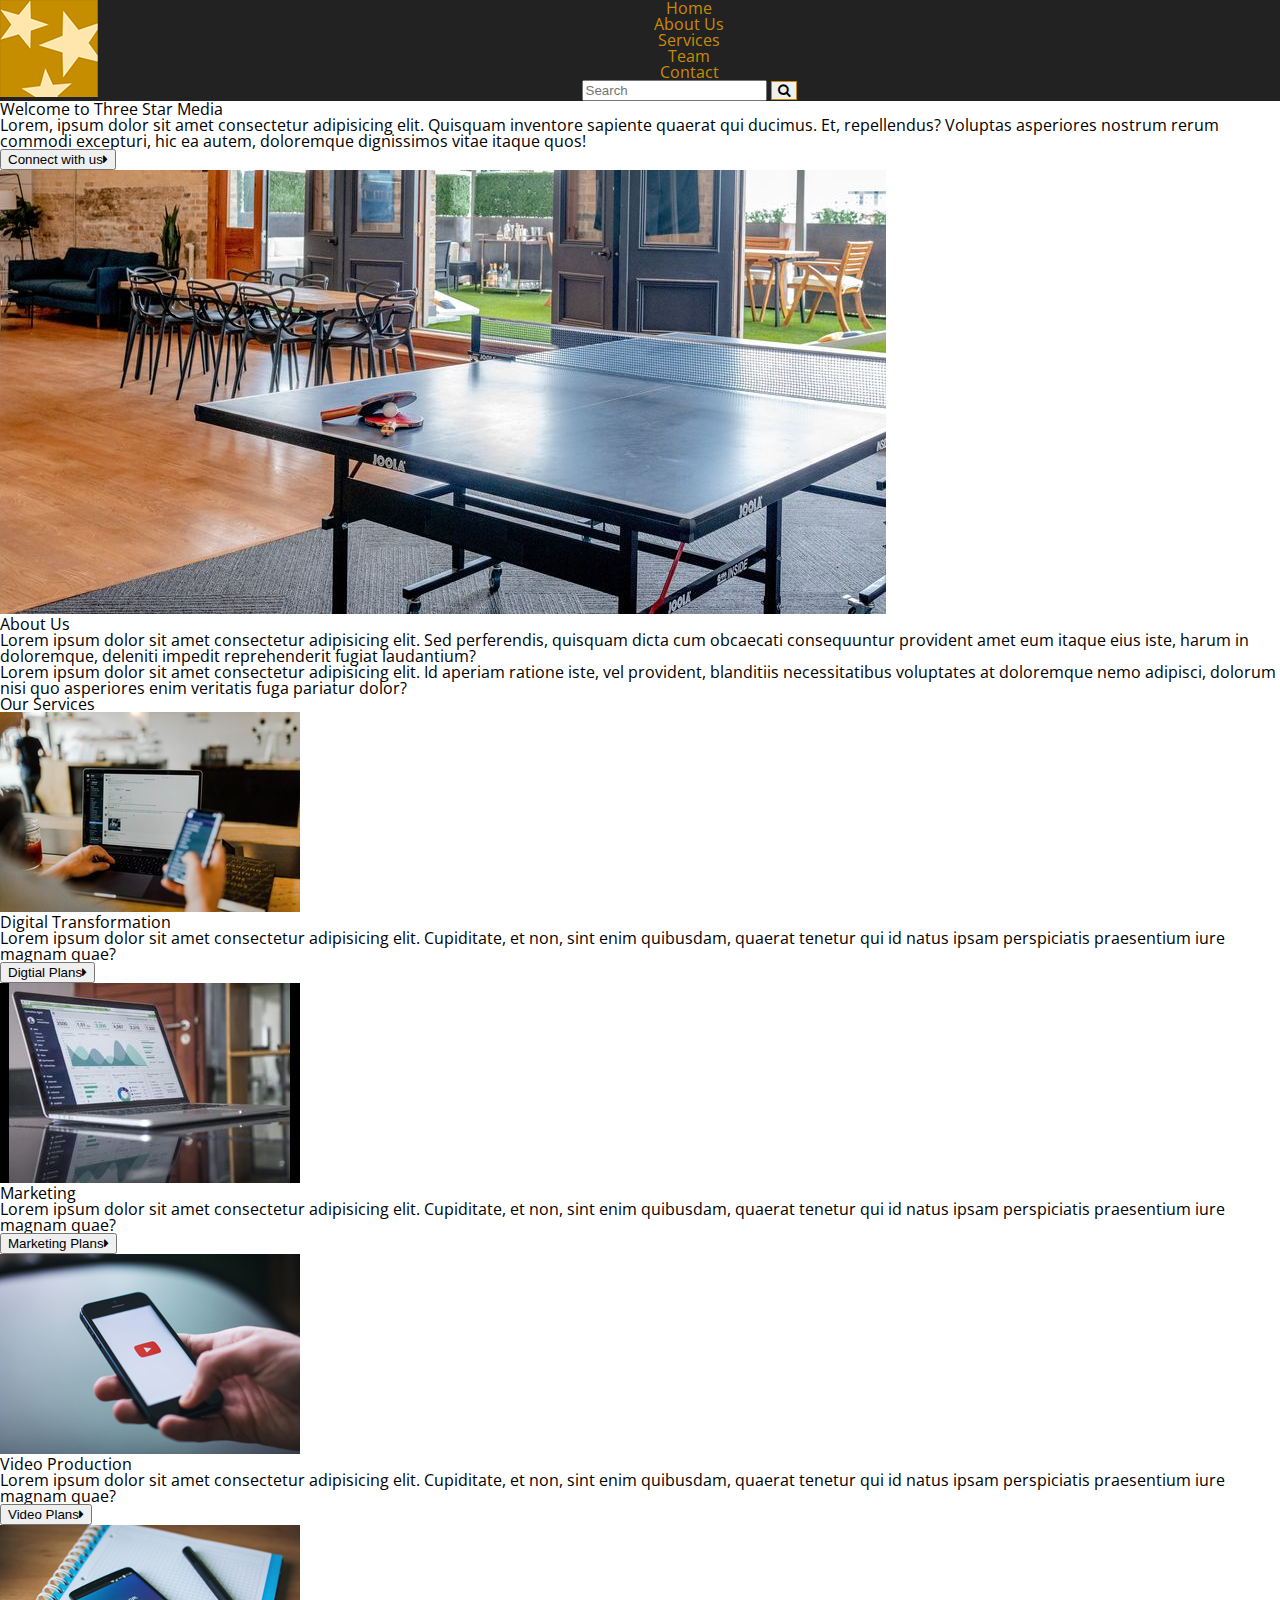
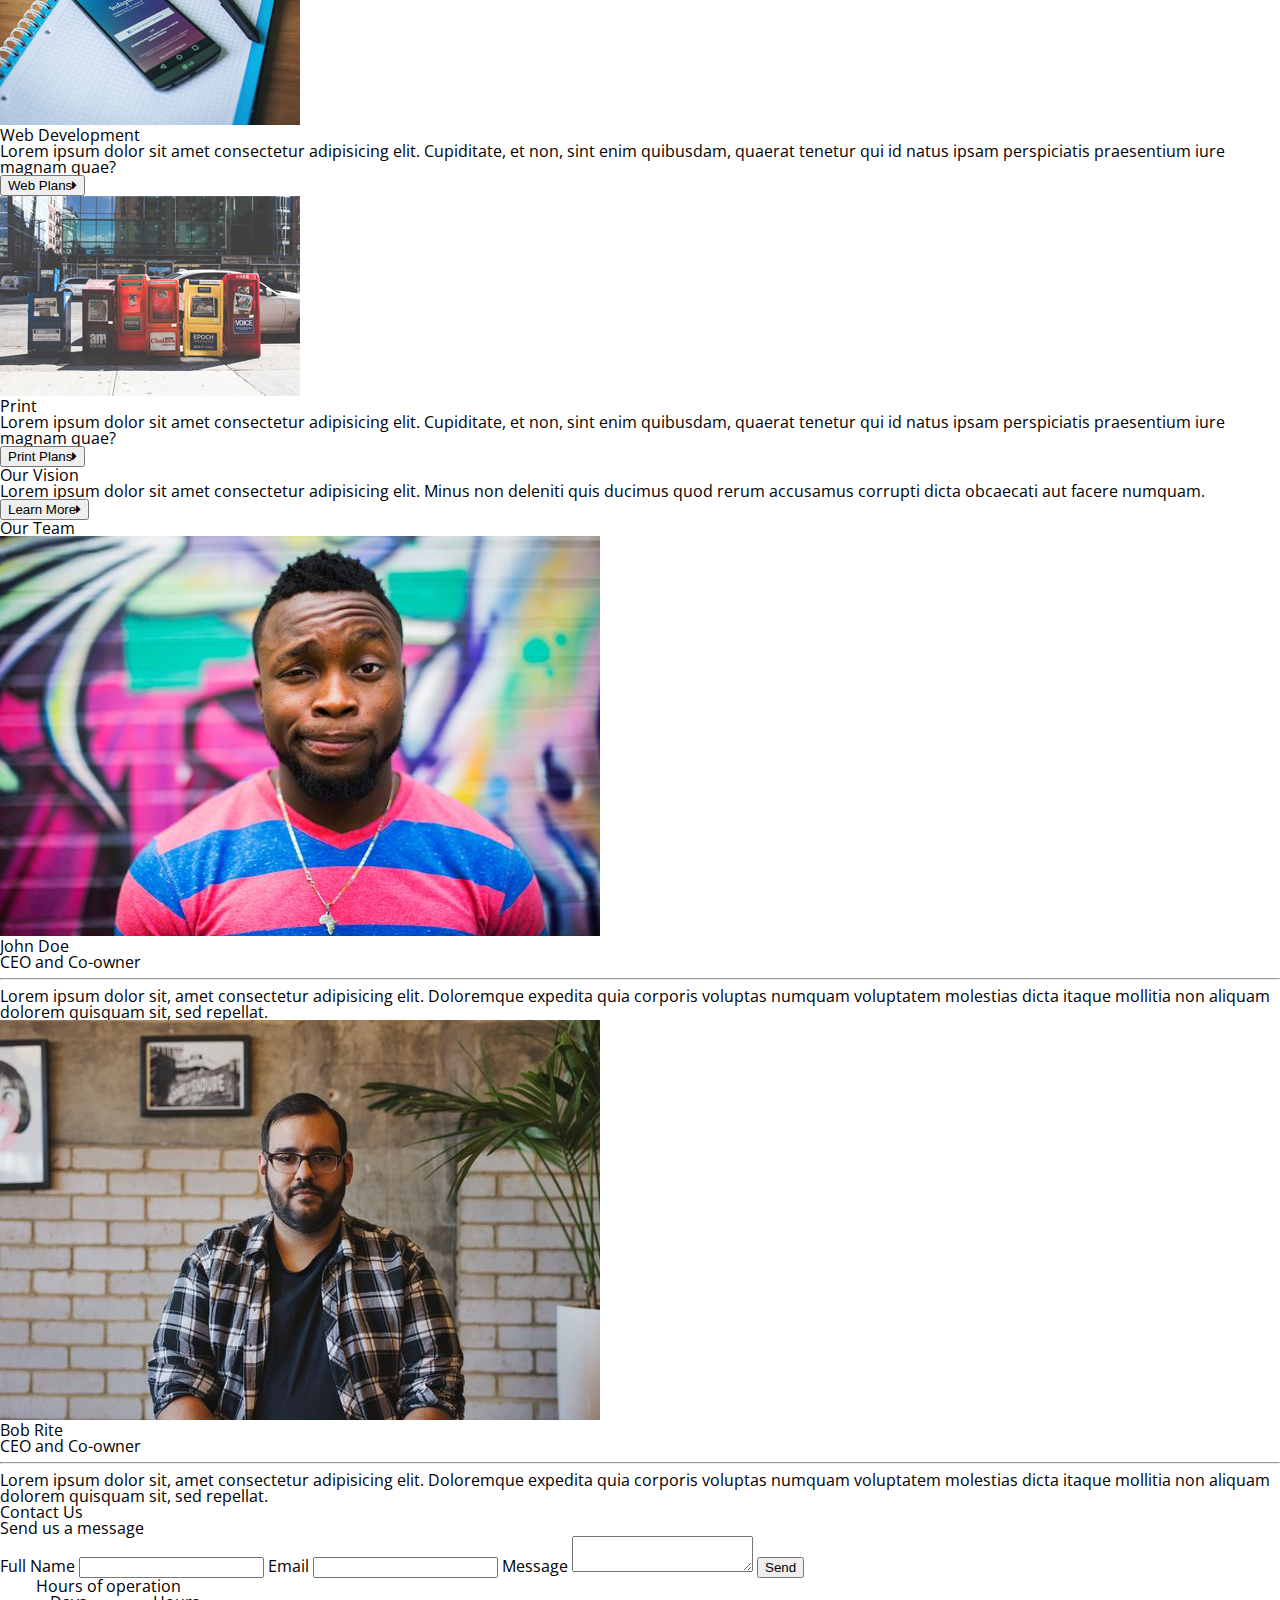
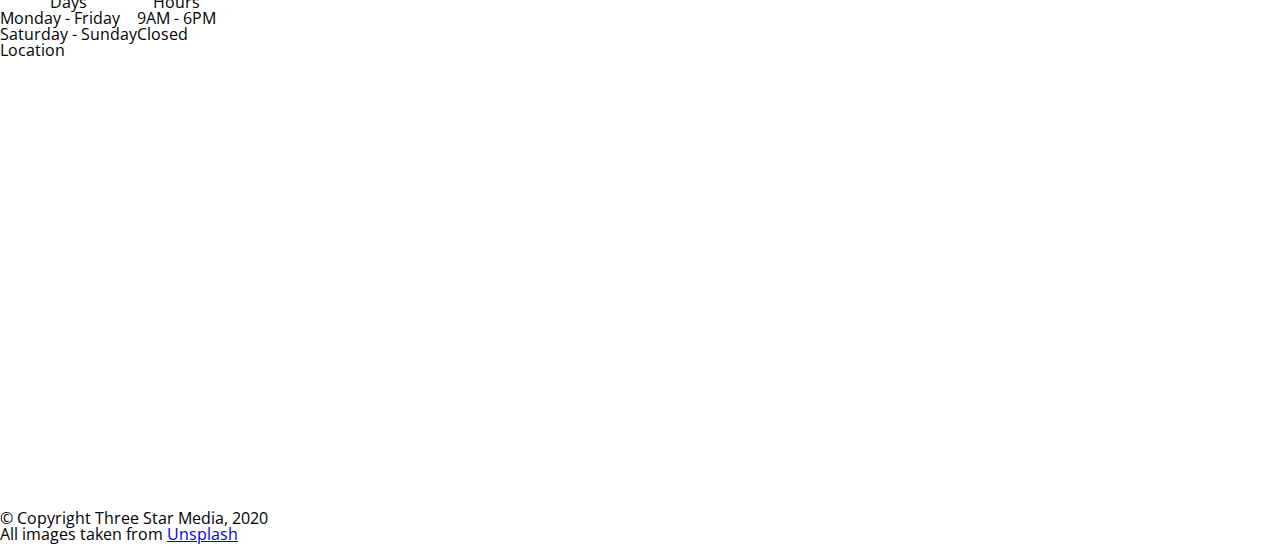
==== final-project/index.html @ 9a14532d "corrects divs" ====
<!DOCTYPE html>
<html lang="zxx">
<head>
    <meta charset="UTF-8">
    <meta http-equiv="X-UA-Compatible" content="IE=edge">
    <meta name="viewport" content="width=device-width, initial-scale=1.0">
    <title>Final Project</title>

    <!-- Google Fonts connnection -->
    <link rel="preconnect" href="https://fonts.googleapis.com">
    <link rel="preconnect" href="https://fonts.gstatic.com" crossorigin>
    <link href="https://fonts.googleapis.com/css2?family=Open+Sans:ital,wght@0,400;0,700;1,400;1,700&family=Poppins:ital,wght@0,400;0,700;1,400;1,700&display=swap" rel="stylesheet">

    <!-- Icons stylesheet -->
    <link rel="stylesheet" href="https://cdnjs.cloudflare.com/ajax/libs/font-awesome/4.7.0/css/font-awesome.min.css">

    <!-- CSS Reset first -->
    <link rel="stylesheet" href="css/reset.css">
    <!-- CSS stylesheet -->
    <link rel="stylesheet" href="css/main.css">
</head>
<body class="wrapper">
    <header class="wrapper">
    <!-- Creates navbar for anchors to parts of the page -->
        <div class="navbar">
            <div class="nav-content"></div>
                <img id="logo" src="images/logo.png" alt="Three Star Media's logo">
                <ul>
                    <li><a href="#" class="navitem">Home</a></li>
                    <li><a href="#" class="navitem">About Us</a></li>
                    <li><a href="#" class="navitem">Services</a></li>
                    <li><a href="#" class="navitem">Team</a></li>
                    <li><a href="#" class="navitem">Contact</a></li>
                </ul>
                <!-- Searchbar -->
                <form class="searchbar">
                    <input type="text" placeholder="Search">
                    <button type="submit" class="search-button"><i class="fa fa-search"></i></button>
                </form>
            </div>
        </div>

        <!-- First/"Welcome" strip on page, button anchors to contact form-->
        <div class="welcome">
            <h1>Welcome to Three Star Media</h1>
            <p>Lorem, ipsum dolor sit amet consectetur adipisicing elit. Quisquam inventore sapiente quaerat qui ducimus. Et, repellendus? Voluptas asperiores nostrum rerum commodi excepturi, hic ea autem, doloremque dignissimos vitae itaque quos!</p>
            <button type="button">Connect with us<i class="fa fa-caret-right"></i></button>
        </div>
    </header>

    <main class="wrapper">
        <div class="wrapper">
            <!-- "About Us" anchor -->
            <div class="about">
                <div class="about-image">
                    <img src="images/about-us.jpg" alt="lounge with pingpong table">
                </div>
                <div class="about-text">
                    <h2>About Us</h2>
                    <p>Lorem ipsum dolor sit amet consectetur adipisicing elit. Sed perferendis, quisquam dicta cum obcaecati consequuntur provident amet eum itaque eius iste, harum in doloremque, deleniti impedit reprehenderit fugiat laudantium?</p>
                    <p>Lorem ipsum dolor sit amet consectetur adipisicing elit. Id aperiam ratione iste, vel provident, blanditiis necessitatibus voluptates at doloremque nemo adipisci, dolorum nisi quo asperiores enim veritatis fuga pariatur dolor?</p>
                </div>
            </div>
        </div>

        <div class="strip">
            <!-- "Services" anchor -->
            <div class="services-title">
                <h2>Our Services</h2>
            </div>
            <!-- Grid of services with buttons to respective pricing pages -->
            <div class="transformation">
                <img src="images/digital.jpg" alt="person holding phone while typing on a laptop">
                <h3>Digital Transformation</h3>
                <p>Lorem ipsum dolor sit amet consectetur adipisicing elit. Cupiditate, et non, sint enim quibusdam, quaerat tenetur qui id natus ipsam perspiciatis praesentium iure magnam quae?</p>
                <button type="button">Digtial Plans<i class="fa fa-caret-right"></i></button>
            </div>
                
            <div class="marketing">
                <img src="images/marketing.jpg" alt="laptop with graphs">
                <h3>Marketing</h3>
                <p>Lorem ipsum dolor sit amet consectetur adipisicing elit. Cupiditate, et non, sint enim quibusdam, quaerat tenetur qui id natus ipsam perspiciatis praesentium iure magnam quae?</p>
                <button type="button">Marketing Plans<i class="fa fa-caret-right"></i></button>
            </div>

            <div class="video">
                <img src="images/video.jpg" alt="phone with YouTube app open">
                <h3>Video Production</h3>
                <p>Lorem ipsum dolor sit amet consectetur adipisicing elit. Cupiditate, et non, sint enim quibusdam, quaerat tenetur qui id natus ipsam perspiciatis praesentium iure magnam quae?</p>
                <button type="button">Video Plans<i class="fa fa-caret-right"></i></button>
            </div>

            <div class="webdev">
                <img src="images/web.jpg" alt="phone with Instagram open on a notebook">
                <h3>Web Development</h3>
                <p>Lorem ipsum dolor sit amet consectetur adipisicing elit. Cupiditate, et non, sint enim quibusdam, quaerat tenetur qui id natus ipsam perspiciatis praesentium iure magnam quae?</p>
                <button type="button">Web Plans<i class="fa fa-caret-right"></i></button>
            </div>

            <div class="print">
                <img src="images/print.jpg" alt="line of newspaper boxes on a street">
                <h3>Print</h3>
                <p>Lorem ipsum dolor sit amet consectetur adipisicing elit. Cupiditate, et non, sint enim quibusdam, quaerat tenetur qui id natus ipsam perspiciatis praesentium iure magnam quae?</p>
                <button type="button">Print Plans<i class="fa fa-caret-right"></i></button>
            </div>
        </div>

        <!-- Full-width banner with button to seperate page -->
        <div class="wrapper">
            <div class="vision-content">
                <h3 id="our-vision">Our Vision</h3>
                <p>Lorem ipsum dolor sit amet consectetur adipisicing elit. Minus non deleniti quis ducimus quod rerum accusamus corrupti dicta obcaecati aut facere numquam.</p>
                <button type="button">Learn More<i class="fa fa-caret-right"></i></button>
            </div>
        </div>

        <!-- "Team" anchor and grid -->
        <div class="wrapper">
            <div class="strip">
                <div class="team-title">
                    <h2>Our Team</h2>
                </div>
                    
                <div class="john">
                    <div class="john-image">
                        <img src="images/john.jpg" alt="photo of John Doe">
                        </div>
                        <div class="john-text">
                            <h4>John Doe</h4>
                            <p>CEO and Co-owner</p>
                            <hr>
                            <p>Lorem ipsum dolor sit, amet consectetur adipisicing elit. Doloremque expedita quia corporis voluptas numquam voluptatem molestias dicta itaque mollitia non aliquam dolorem quisquam sit, sed repellat.</p>
                    </div>
                </div>

                <div class="bob">
                    <div class="bob-image">
                        <img src="images/bob.jpg" alt="photo of Bob Rite">
                    </div>
                    <div class="bob-text">
                        <h4>Bob Rite</h4>
                        <p>CEO and Co-owner</p>
                        <hr>
                        <p>Lorem ipsum dolor sit, amet consectetur adipisicing elit. Doloremque expedita quia corporis voluptas numquam voluptatem molestias dicta itaque mollitia non aliquam dolorem quisquam sit, sed repellat.</p>
                    </div>
                </div>
            </div>
        </div>
        <!-- Form box and "Contact Us" anchor-->
        <div class="wrapper">
            <div class="strip">
                <div class="contact-title">
                    <h2>Contact Us</h2>
                </div>
                
                <div class="message-form">
                    <h3>Send us a message</h3>
                    <form action="#" method="post">
                        <label for="fullname">Full Name</label>
                        <input type="text" id="fullname" name="fullname" required>

                        <label for="email">Email</label>
                        <input type="text" id="email" name="email" required>

                        <label>Message</label>
                        <textarea name="messagebox"></textarea>

                        <button type="submit">Send</button>
                    </form>
                </div>
                
                <!--Table of hours -->
                <div class="hours">
                    <table>
                        <caption>Hours of operation</caption>
                        <thead>
                            <tr>
                            <th>Days</th>
                            <th>Hours</th>
                            </tr>
                        </thead>
                        <tbody>
                            <tr>
                            <td>Monday - Friday</td>
                            <td>9AM - 6PM</td>
                            </tr>
                            <tr>
                            <td>Saturday - Sunday</td>
                            <td>Closed</td>
                            </tr>
                        </tbody>
                    </table>
                </div>
            

                <!-- Embedded map of location -->
                <div class="location">
                    <h2>Location</h2>
                    <iframe src="https://www.google.com/maps/embed?pb=!1m18!1m12!1m3!1d2803.944738567608!2d-75.75712548481953!3d45.349927779099744!2m3!1f0!2f0!3f0!3m2!1i1024!2i768!4f13.1!3m3!1m2!1s0x4cce0718cc4a6ad7%3A0xc6cc467725843e2b!2sAlgonquin%20College%20Ottawa%20Campus!5e0!3m2!1sen!2sca!4v1669179498081!5m2!1sen!2sca" width="600" height="450" style="border:0;" allowfullscreen="" loading="lazy" referrerpolicy="no-referrer-when-downgrade"></iframe>
                </div>
            </div>
        </div>
    </main>
    <!-- Copyright -->
    <footer class="wrapper">
        <div class="copyright">
            <p>&#169; Copyright Three Star Media, 2020</p>
            <p>All images taken from <a href="https://unsplash.com" target="_blank">Unsplash</a></p>
        </div>
    </footer>
</body>
</html>
---- final-project/css/main.css ----
body {
    background-color: white;
    font-family: 'Open Sans', sans-serif;
}

.navbar {
    background-color: #222;
    text-align: center;
}

#logo {
    float: left;
}

.navitem {
    text-decoration: none;
    color: #c78c06;
    padding: 10px;
}

/* a:link, a:visited {
    text-align: center;
} */

a:hover, a:active {
    background-color: #c78c06;
    color: #222;
}

.welcome {
    background-image: url(...images/main-banner.jpg)
}

.search-button {
    border: #c78c06 1px solid;
}
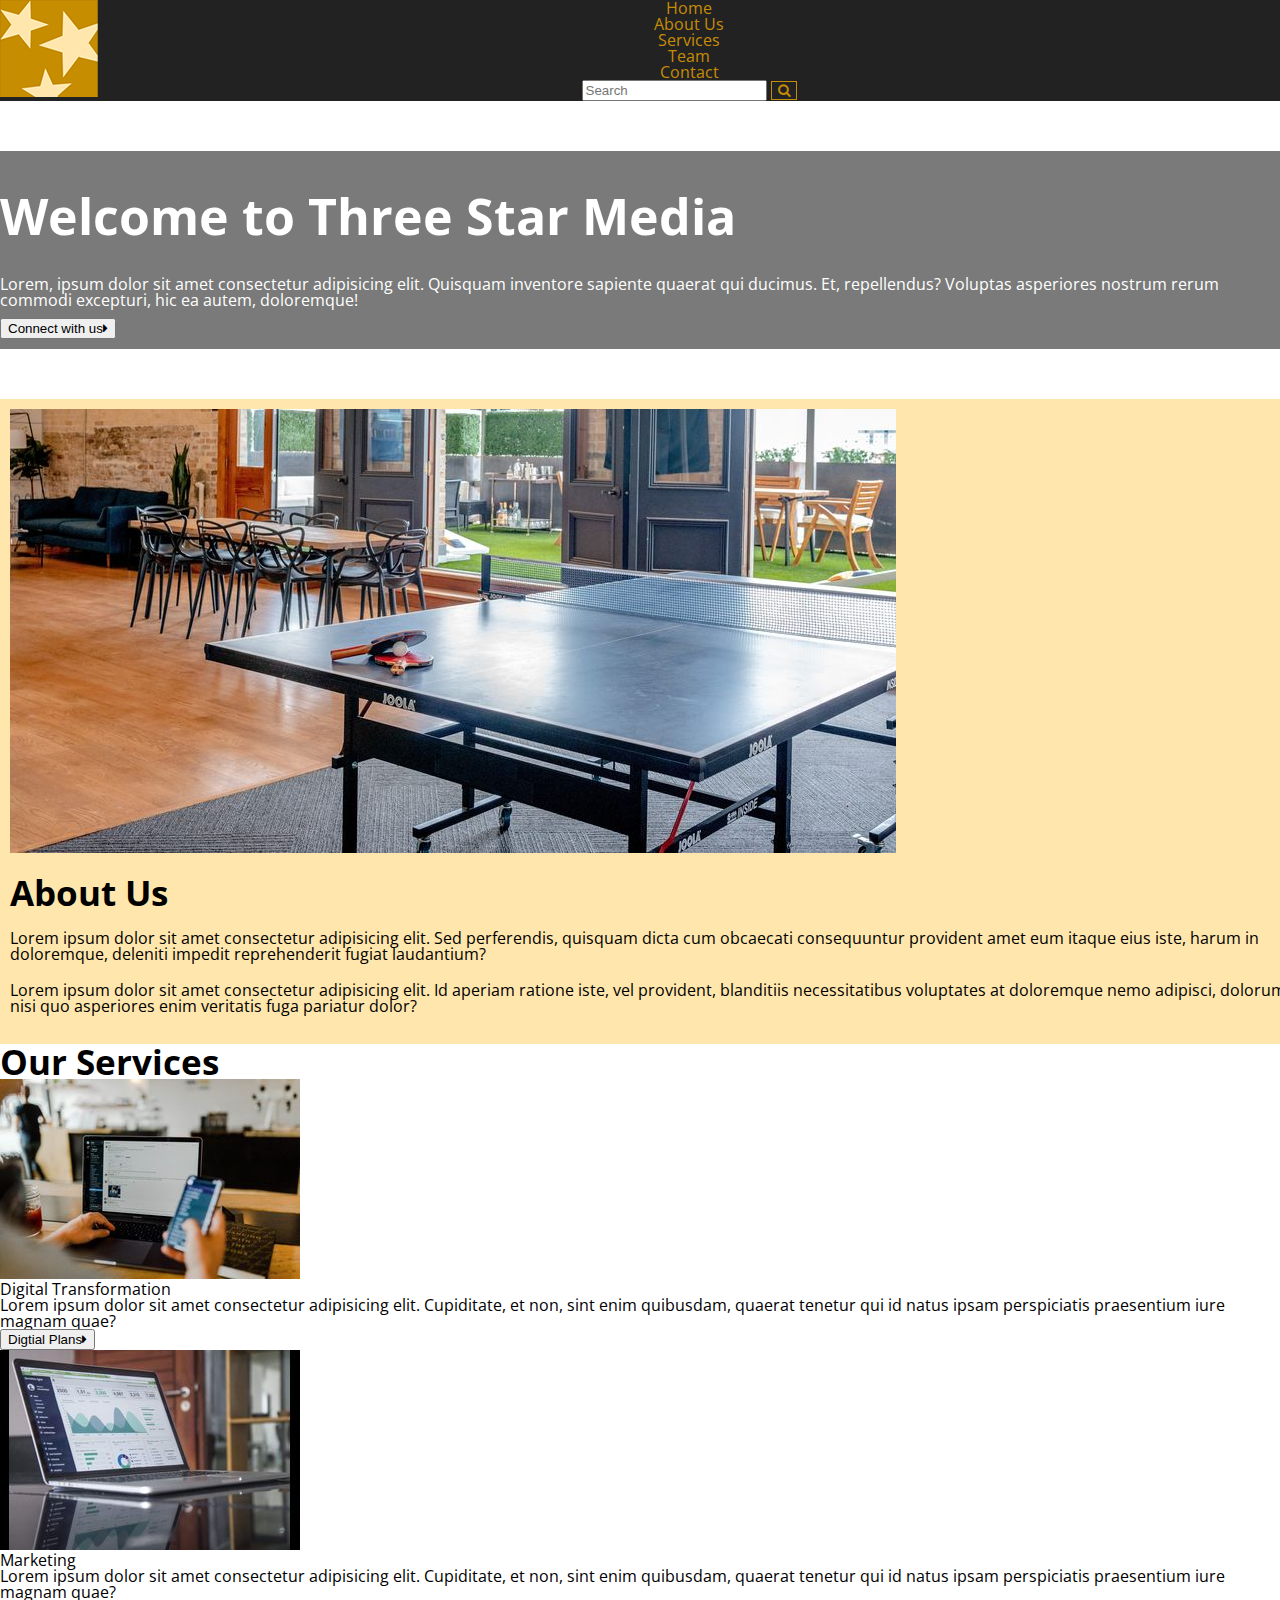
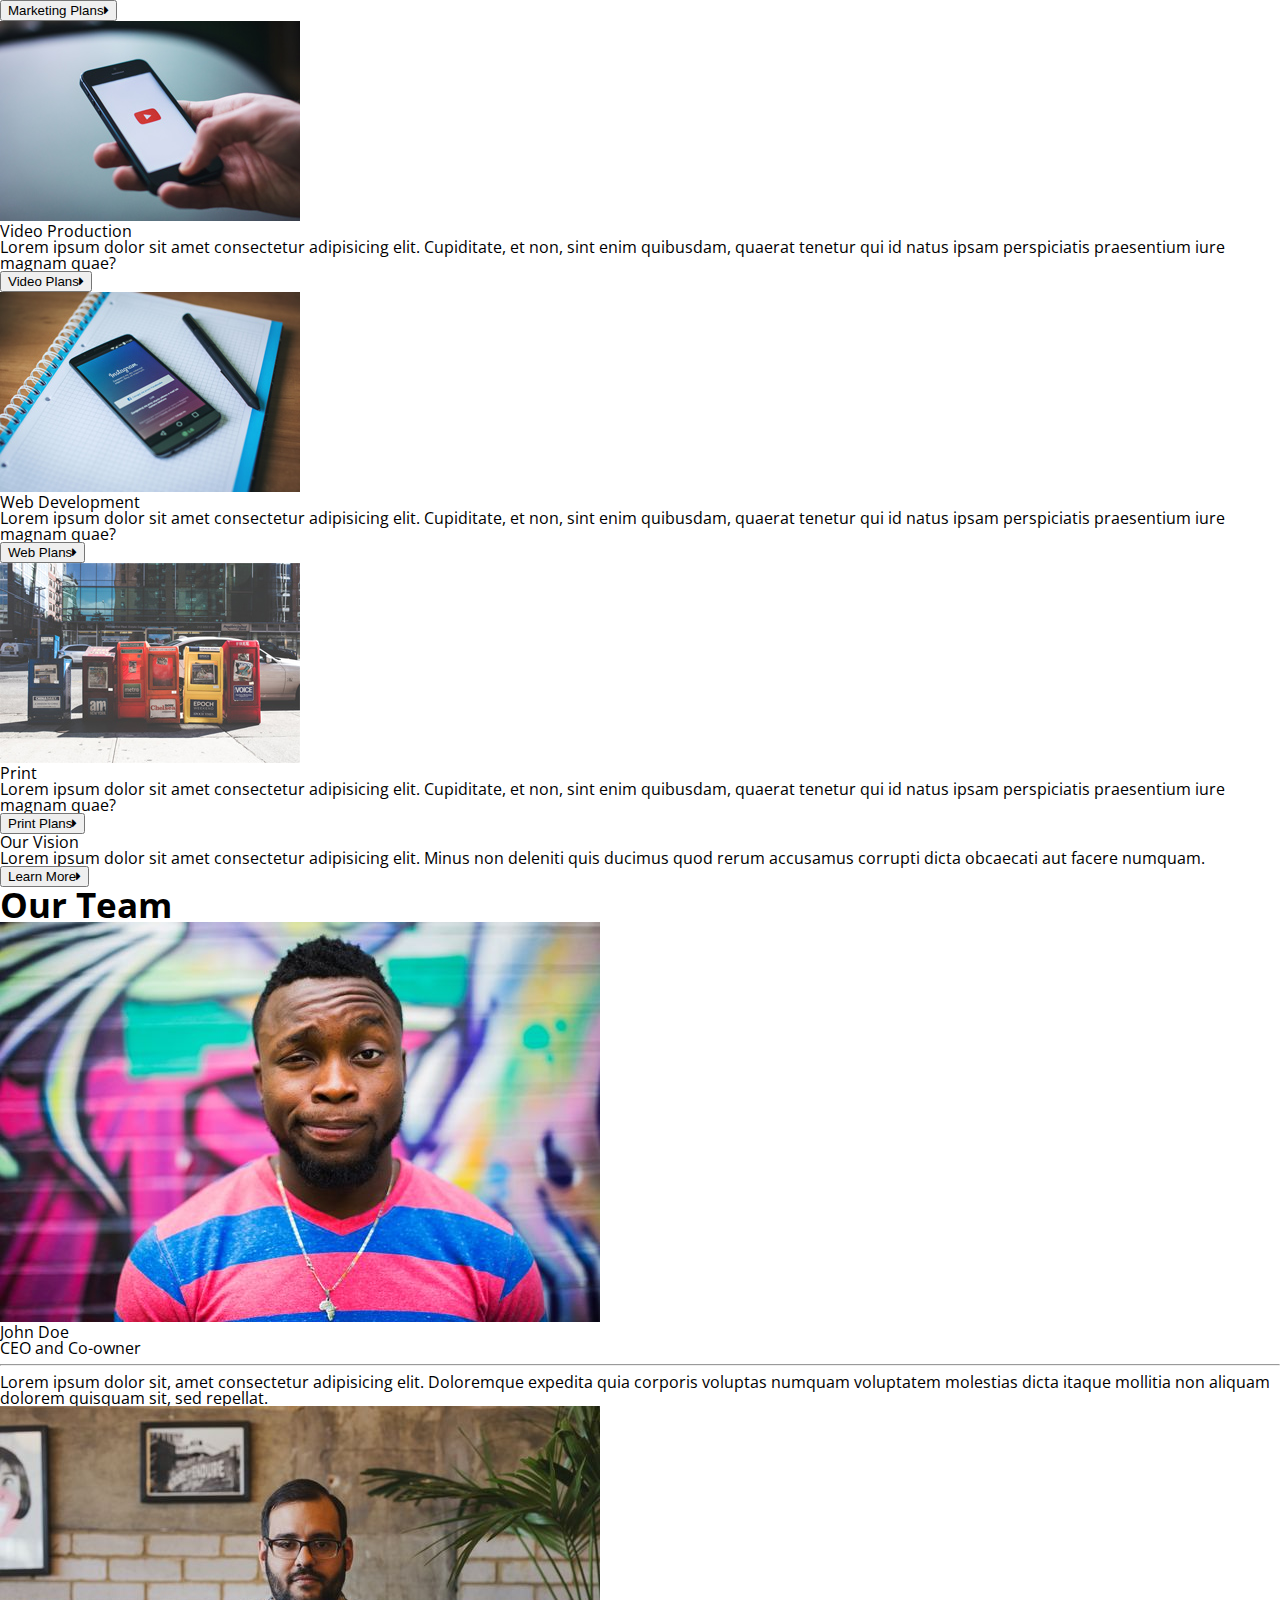
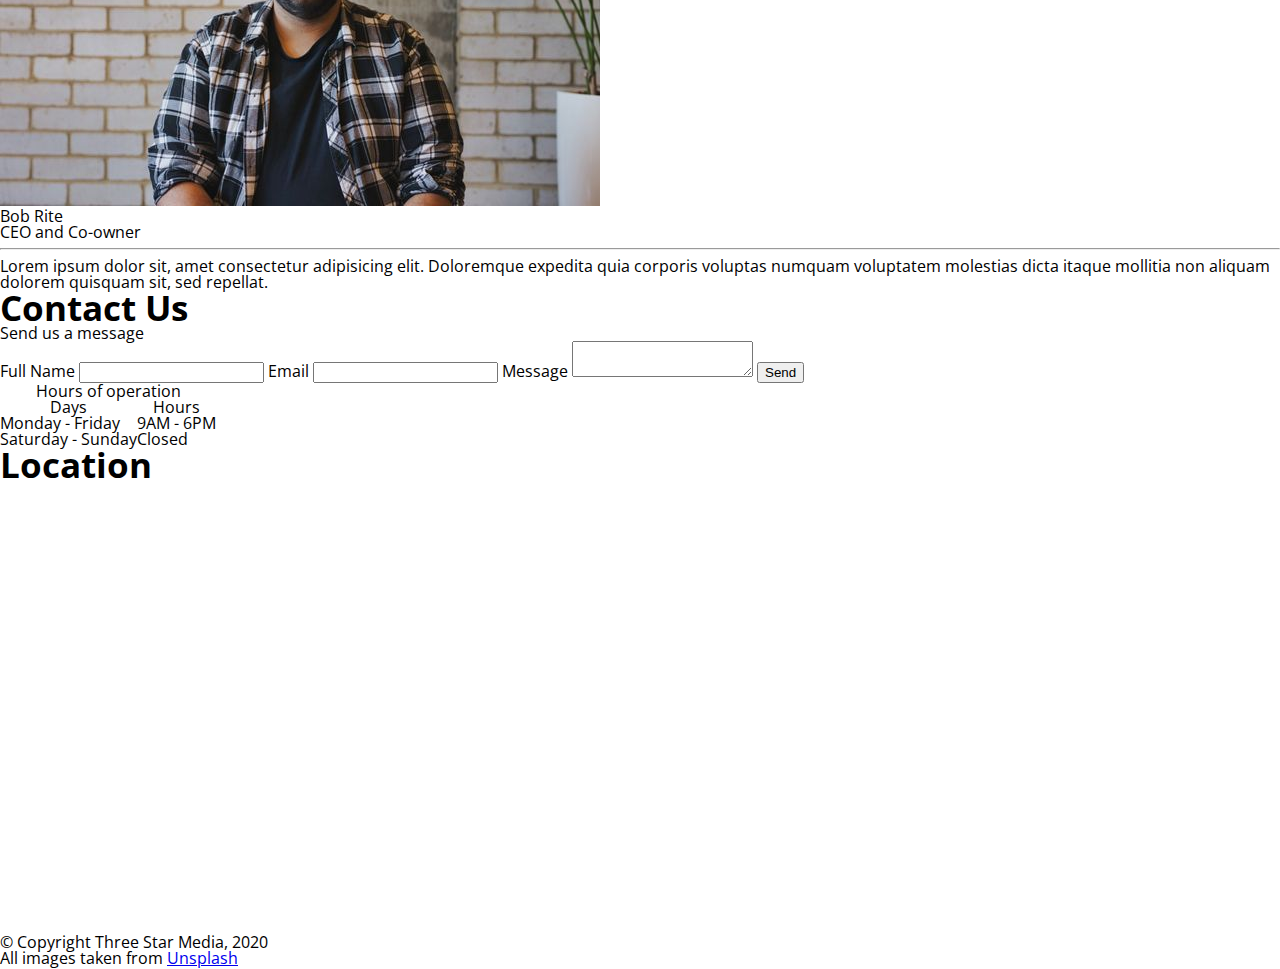
==== commit 344cbf34: "styles welcome and about us" ====
--- a/final-project/index.html
+++ b/final-project/index.html
@@ -23,7 +23,7 @@
     <header class="wrapper">
     <!-- Creates navbar for anchors to parts of the page -->
         <div class="navbar">
-            <div class="nav-content"></div>
+            <div class="nav-content">
                 <img id="logo" src="images/logo.png" alt="Three Star Media's logo">
                 <ul>
                     <li><a href="#" class="navitem">Home</a></li>
@@ -42,9 +42,17 @@
 
         <!-- First/"Welcome" strip on page, button anchors to contact form-->
         <div class="welcome">
-            <h1>Welcome to Three Star Media</h1>
-            <p>Lorem, ipsum dolor sit amet consectetur adipisicing elit. Quisquam inventore sapiente quaerat qui ducimus. Et, repellendus? Voluptas asperiores nostrum rerum commodi excepturi, hic ea autem, doloremque dignissimos vitae itaque quos!</p>
-            <button type="button">Connect with us<i class="fa fa-caret-right"></i></button>
+            <div class="welcometext">
+                <div class="welcometitle">
+                    <h1>Welcome to Three Star Media</h1>
+                </div>
+                <div class="welcomep">
+                    <p>Lorem, ipsum dolor sit amet consectetur adipisicing elit. Quisquam inventore sapiente quaerat qui ducimus. Et, repellendus? Voluptas asperiores nostrum rerum commodi excepturi, hic ea autem, doloremque!</p>
+                </div>
+                <div class="connectbutton">
+                    <button type="button">Connect with us<i class="fa fa-caret-right"></i></button>
+                </div>
+            </div>
         </div>
     </header>
 
@@ -56,9 +64,15 @@
                     <img src="images/about-us.jpg" alt="lounge with pingpong table">
                 </div>
                 <div class="about-text">
-                    <h2>About Us</h2>
-                    <p>Lorem ipsum dolor sit amet consectetur adipisicing elit. Sed perferendis, quisquam dicta cum obcaecati consequuntur provident amet eum itaque eius iste, harum in doloremque, deleniti impedit reprehenderit fugiat laudantium?</p>
-                    <p>Lorem ipsum dolor sit amet consectetur adipisicing elit. Id aperiam ratione iste, vel provident, blanditiis necessitatibus voluptates at doloremque nemo adipisci, dolorum nisi quo asperiores enim veritatis fuga pariatur dolor?</p>
+                    <div class="abouttitle">
+                        <h2>About Us</h2>
+                    </div>
+                    <div class="aboutp1">
+                        <p>Lorem ipsum dolor sit amet consectetur adipisicing elit. Sed perferendis, quisquam dicta cum obcaecati consequuntur provident amet eum itaque eius iste, harum in doloremque, deleniti impedit reprehenderit fugiat laudantium?</p>
+                    </div>
+                    <div class="aboutp2">
+                        <p>Lorem ipsum dolor sit amet consectetur adipisicing elit. Id aperiam ratione iste, vel provident, blanditiis necessitatibus voluptates at doloremque nemo adipisci, dolorum nisi quo asperiores enim veritatis fuga pariatur dolor?</p>
+                    </div>
                 </div>
             </div>
         </div>
@@ -152,7 +166,7 @@
                 <div class="contact-title">
                     <h2>Contact Us</h2>
                 </div>
-                
+
                 <div class="message-form">
                     <h3>Send us a message</h3>
                     <form action="#" method="post">
--- a/final-project/css/main.css
+++ b/final-project/css/main.css
@@ -18,6 +18,12 @@
     padding: 10px;
 }
 
+.search-button {
+    border: #c78c06 1px solid;
+    background-color: #222;
+    color: #c78c06;
+}
+
 /* a:link, a:visited {
     text-align: center;
 } */
@@ -27,10 +33,59 @@
     color: #222;
 }
 
-.welcome {
-    background-image: url(...images/main-banner.jpg)
+h1 {
+    font-size: 50px;
+    font-weight: bold;
+    color: white;
 }
 
-.search-button {
-    border: #c78c06 1px solid;
+h2 {
+    font-size: 35px;
+    font-weight: bold;
+}
+.welcome {
+    width: 100%;
+    height: 100%;
+    background-image: url('/images/main-banner.jpg');
+    padding-top: 50px;
+    padding-bottom: 50px;
+}
+
+.welcometext {
+    padding-top: 40px;
+    padding-bottom: 10px;
+    background: rgba(34, 34, 34, 0.6);
+    font-family: 'Open Sans', sans-serif;
+    color: white;
+}
+
+.welcometitle {
+    padding-bottom: 25px;
+}
+
+.welcomep {
+    padding-top: 10px;
+    padding-bottom: 10px;
+}
+
+.about {
+    width: 100%;
+    padding: 10px;
+    background-color: #ffe6ac;
+}
+
+.about-image {
+}
+
+.abouttitle {
+    padding-top: 20px;
+    padding-bottom: 20px;
+}
+
+.aboutp1 {
+    padding-bottom: 20px;
+}
+
+.aboutp2 {
+    padding-bottom: 20px;
 }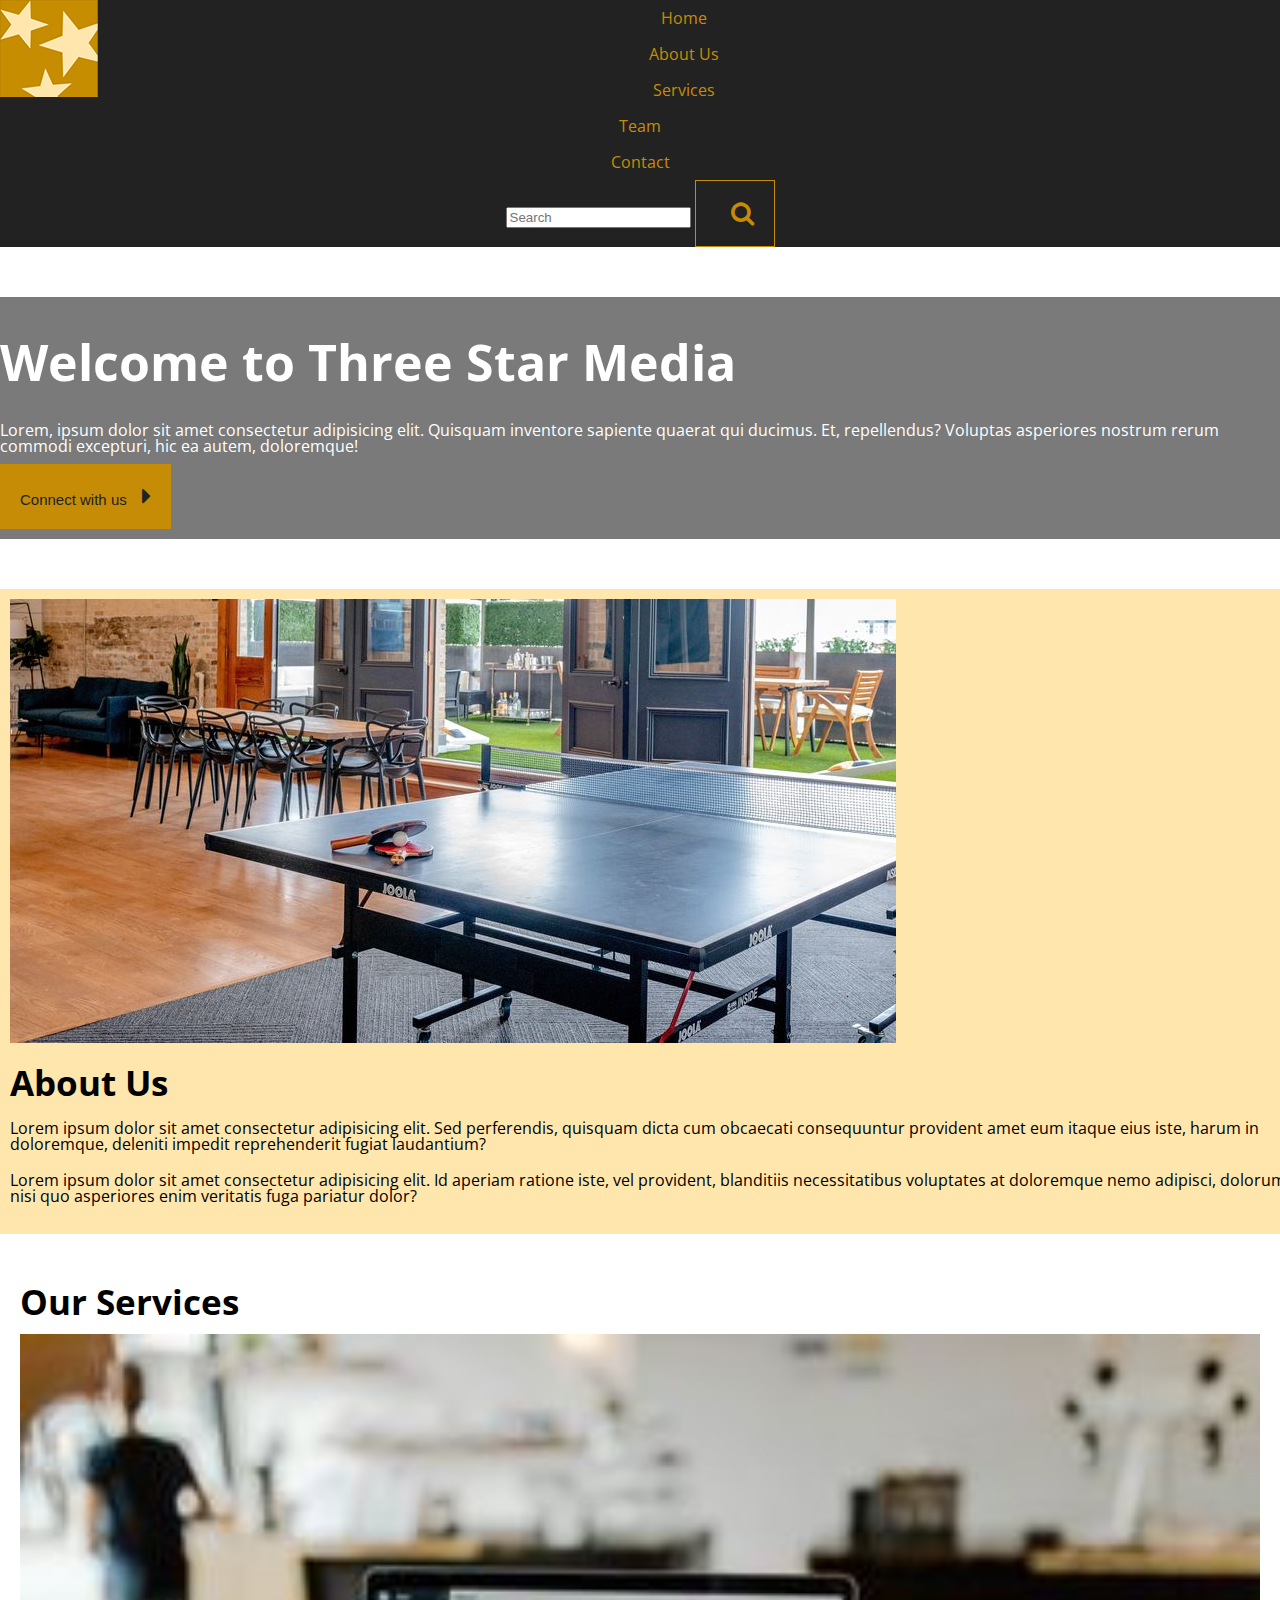
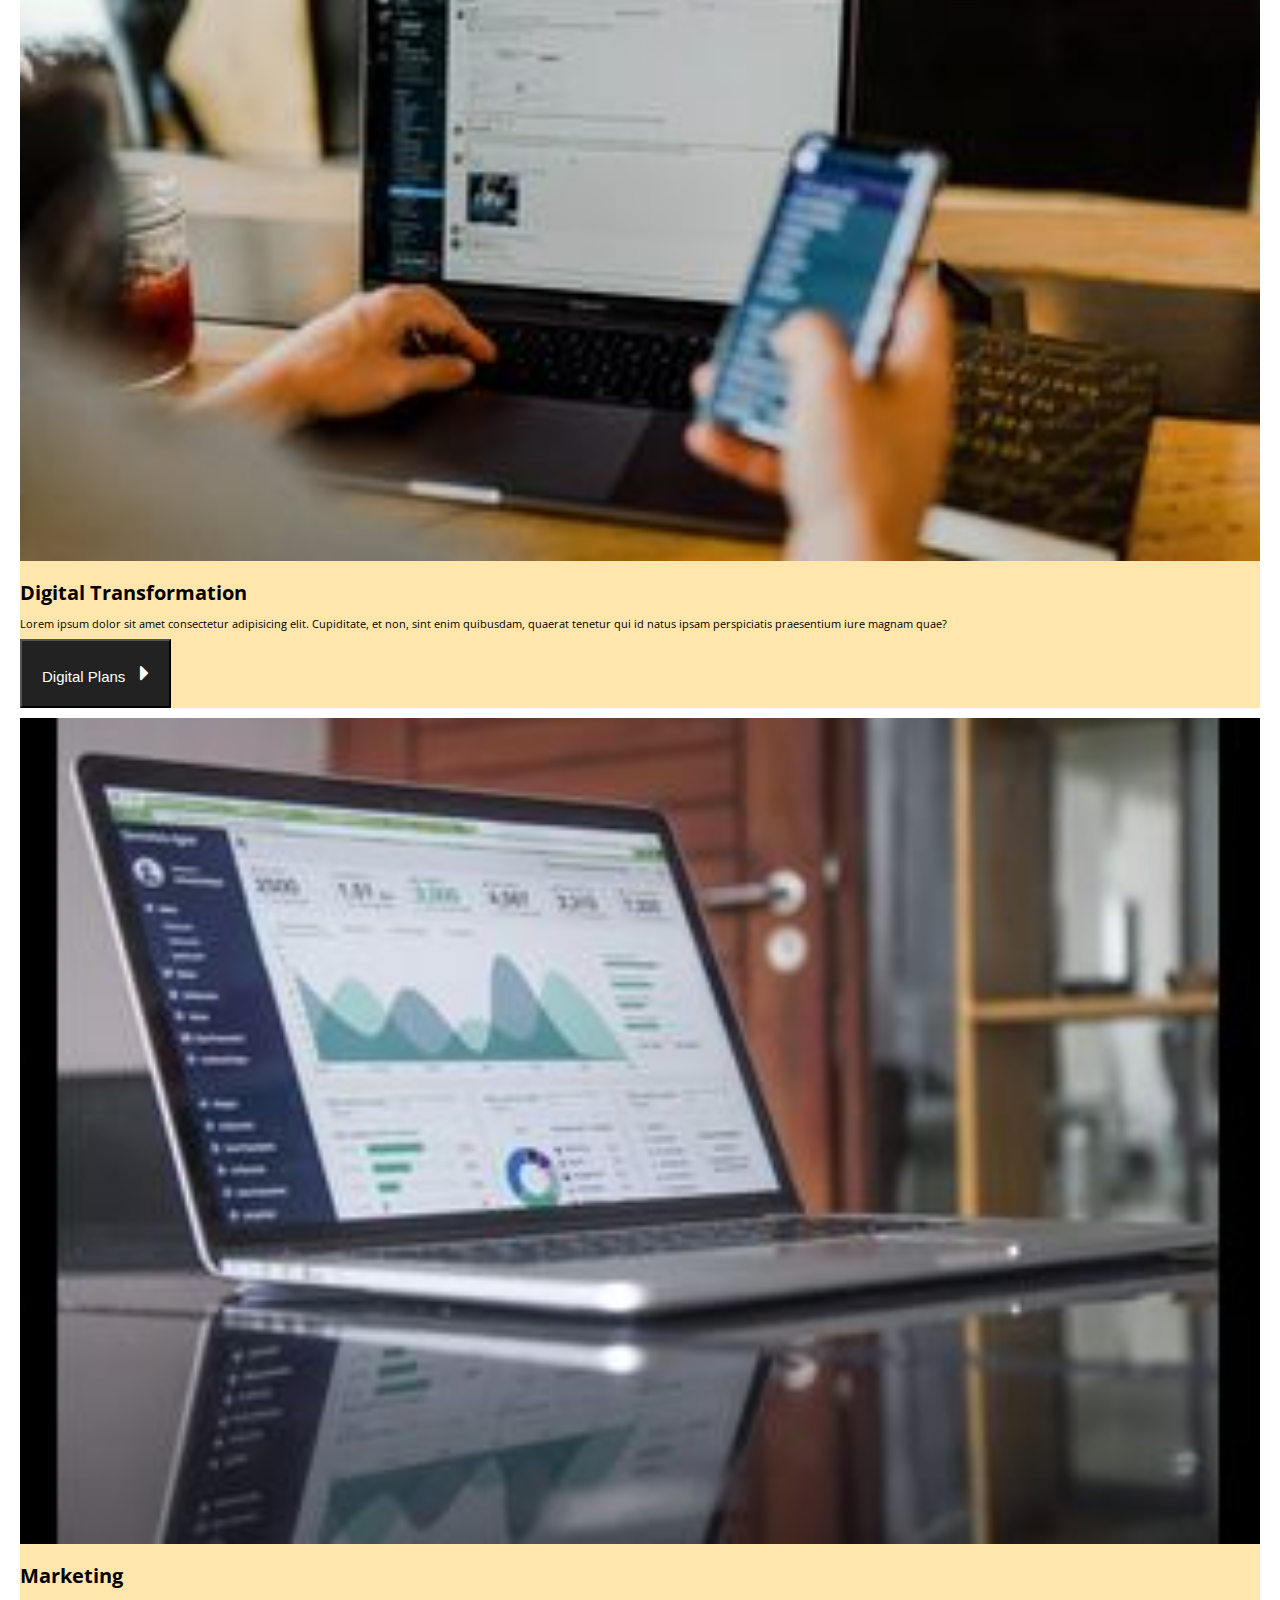
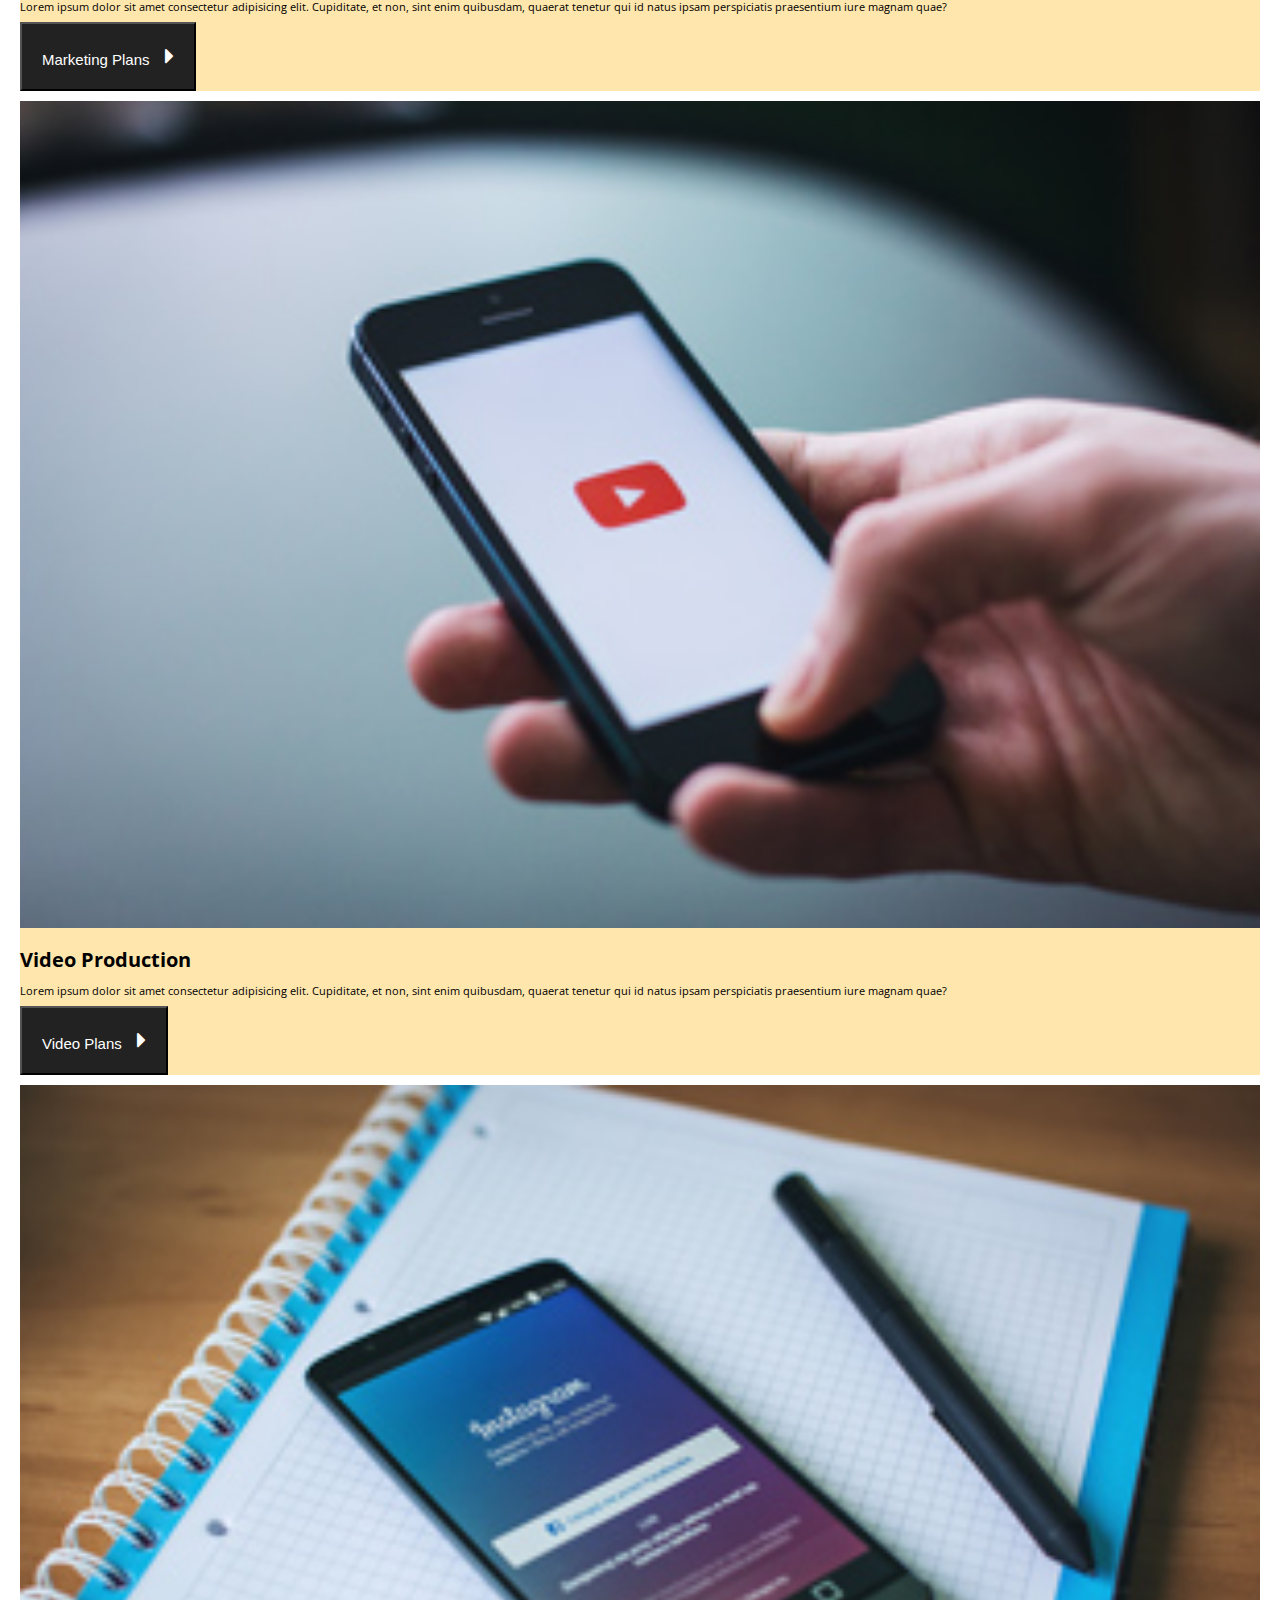
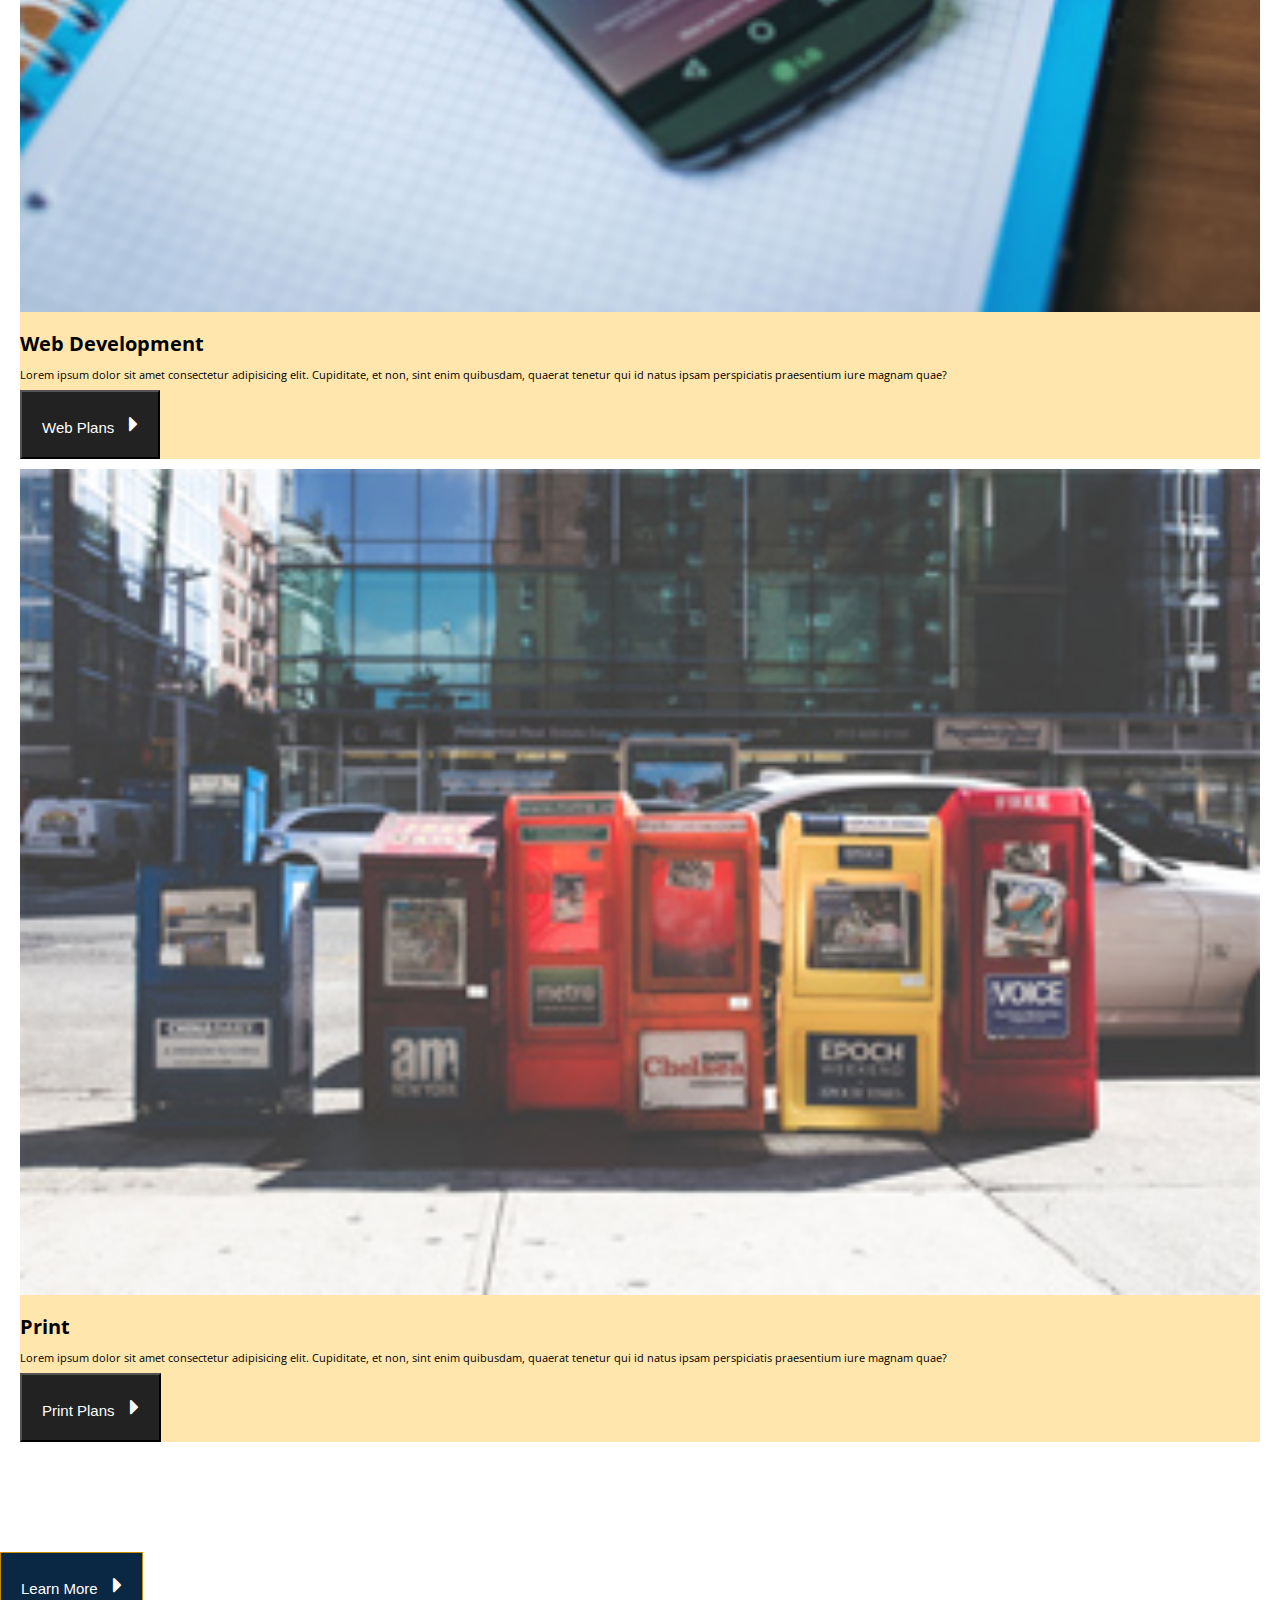
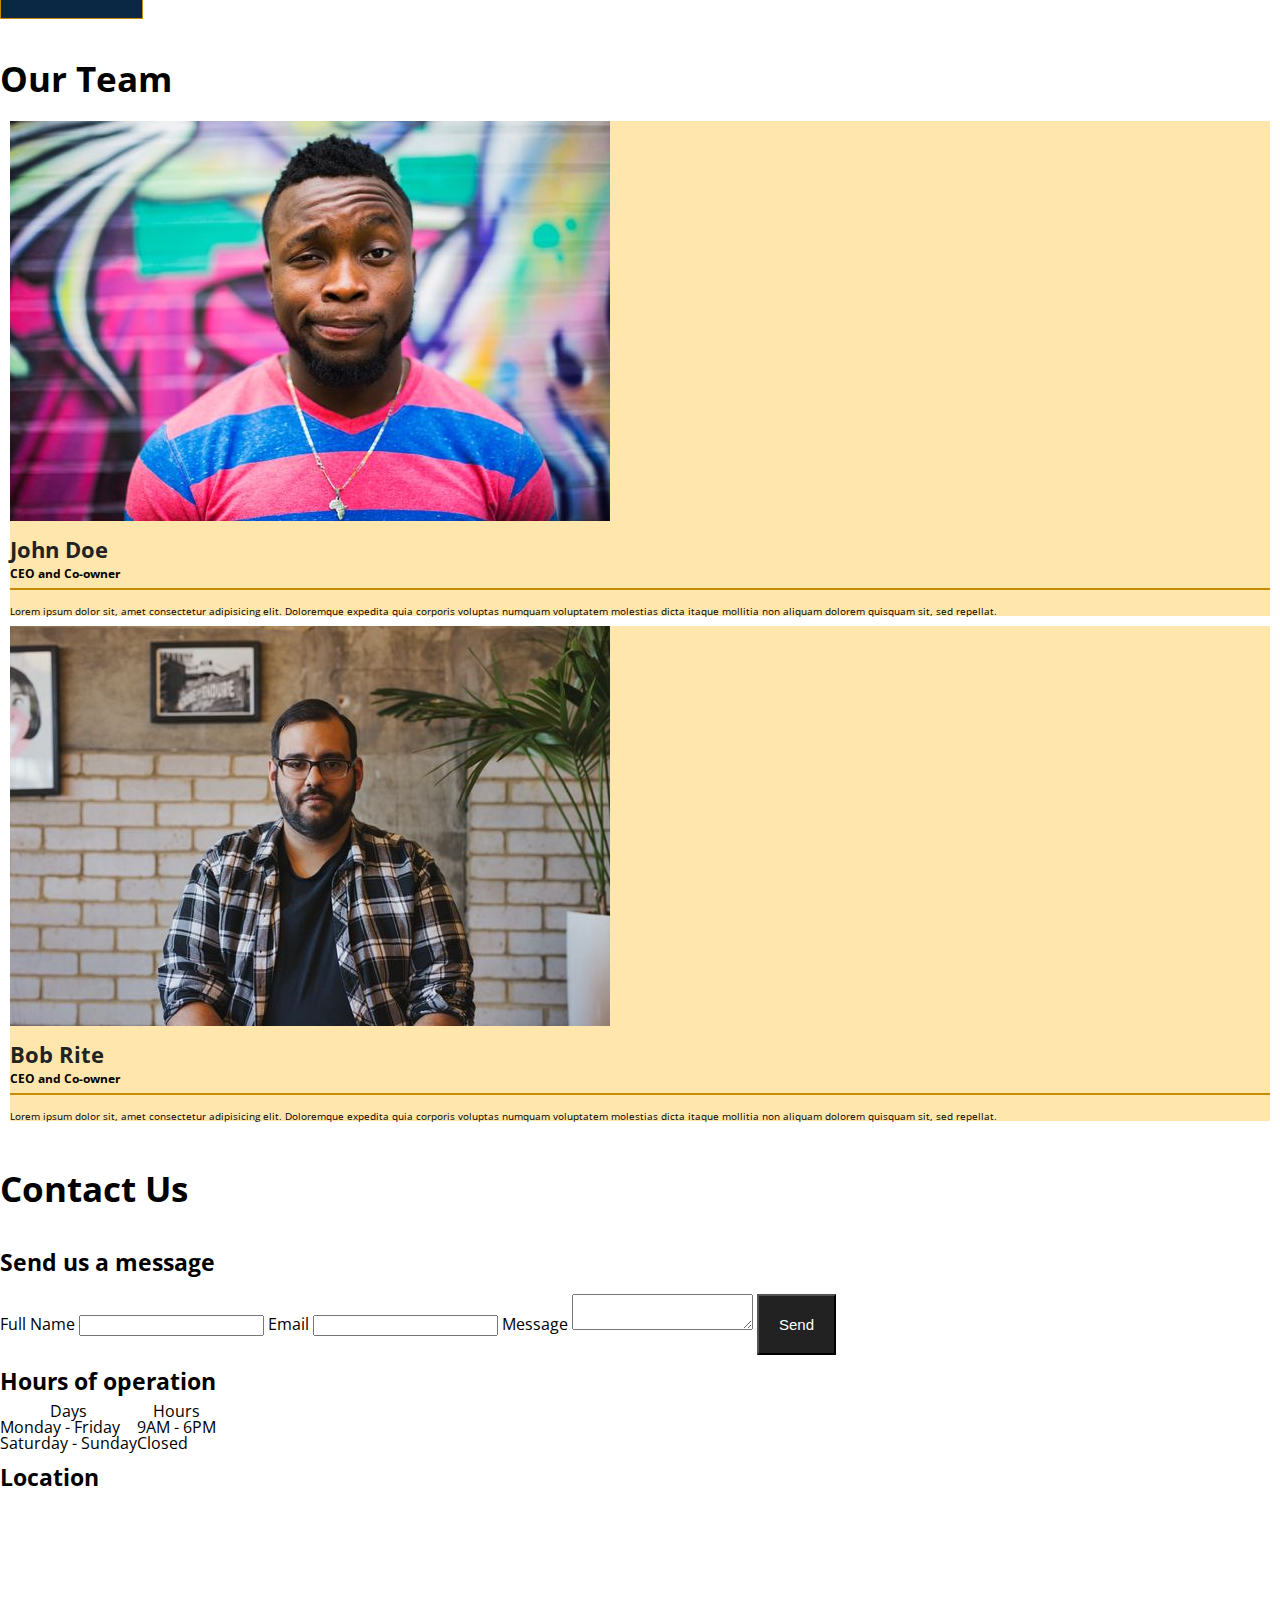
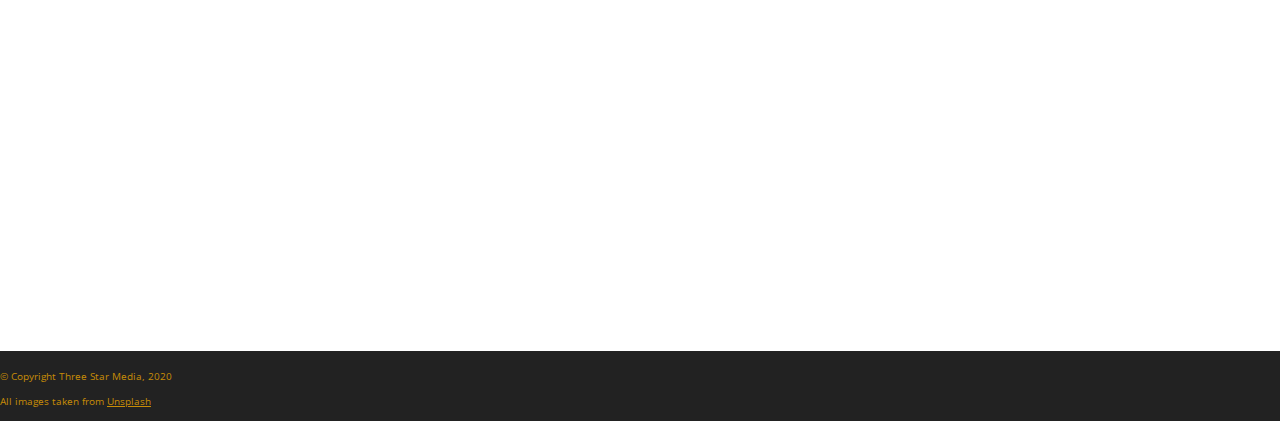
==== commit 511c9e84: "styles services and team" ====
--- a/final-project/index.html
+++ b/final-project/index.html
@@ -49,8 +49,8 @@
                 <div class="welcomep">
                     <p>Lorem, ipsum dolor sit amet consectetur adipisicing elit. Quisquam inventore sapiente quaerat qui ducimus. Et, repellendus? Voluptas asperiores nostrum rerum commodi excepturi, hic ea autem, doloremque!</p>
                 </div>
-                <div class="connectbutton">
-                    <button type="button">Connect with us<i class="fa fa-caret-right"></i></button>
+                <div class="connect">
+                    <button id="connectbutton" type="button">Connect with us<i class="fa fa-caret-right"></i></button>
                 </div>
             </div>
         </div>
@@ -77,44 +77,64 @@
             </div>
         </div>
 
-        <div class="strip">
+        <div class="services">
             <!-- "Services" anchor -->
             <div class="services-title">
                 <h2>Our Services</h2>
             </div>
             <!-- Grid of services with buttons to respective pricing pages -->
             <div class="transformation">
-                <img src="images/digital.jpg" alt="person holding phone while typing on a laptop">
-                <h3>Digital Transformation</h3>
-                <p>Lorem ipsum dolor sit amet consectetur adipisicing elit. Cupiditate, et non, sint enim quibusdam, quaerat tenetur qui id natus ipsam perspiciatis praesentium iure magnam quae?</p>
-                <button type="button">Digtial Plans<i class="fa fa-caret-right"></i></button>
+                <img src="images/digital.jpg" alt="person holding phone while typing on a laptop" class="serviceimage">
+                <div class="servicetitle">
+                    <h3>Digital Transformation</h3>
+                </div>
+                <div class="servicep">
+                    <p>Lorem ipsum dolor sit amet consectetur adipisicing elit. Cupiditate, et non, sint enim quibusdam, quaerat tenetur qui id natus ipsam perspiciatis praesentium iure magnam quae?</p>
+                </div>
+                <button type="button">Digital Plans<i class="fa fa-caret-right"></i></button>
             </div>
                 
             <div class="marketing">
-                <img src="images/marketing.jpg" alt="laptop with graphs">
-                <h3>Marketing</h3>
-                <p>Lorem ipsum dolor sit amet consectetur adipisicing elit. Cupiditate, et non, sint enim quibusdam, quaerat tenetur qui id natus ipsam perspiciatis praesentium iure magnam quae?</p>
+                <img src="images/marketing.jpg" alt="laptop with graphs" class="serviceimage">
+                <div class="servicetitle">
+                    <h3>Marketing</h3>
+                </div>
+                <div class="servicep">
+                    <p>Lorem ipsum dolor sit amet consectetur adipisicing elit. Cupiditate, et non, sint enim quibusdam, quaerat tenetur qui id natus ipsam perspiciatis praesentium iure magnam quae?</p>
+                </div>
                 <button type="button">Marketing Plans<i class="fa fa-caret-right"></i></button>
             </div>
 
             <div class="video">
-                <img src="images/video.jpg" alt="phone with YouTube app open">
-                <h3>Video Production</h3>
-                <p>Lorem ipsum dolor sit amet consectetur adipisicing elit. Cupiditate, et non, sint enim quibusdam, quaerat tenetur qui id natus ipsam perspiciatis praesentium iure magnam quae?</p>
+                <img src="images/video.jpg" alt="phone with YouTube app open" class="serviceimage">
+                <div class="servicetitle">
+                    <h3>Video Production</h3>
+                </div>
+                <div class="servicep">
+                    <p>Lorem ipsum dolor sit amet consectetur adipisicing elit. Cupiditate, et non, sint enim quibusdam, quaerat tenetur qui id natus ipsam perspiciatis praesentium iure magnam quae?</p>
+                </div>
                 <button type="button">Video Plans<i class="fa fa-caret-right"></i></button>
             </div>
 
             <div class="webdev">
-                <img src="images/web.jpg" alt="phone with Instagram open on a notebook">
-                <h3>Web Development</h3>
-                <p>Lorem ipsum dolor sit amet consectetur adipisicing elit. Cupiditate, et non, sint enim quibusdam, quaerat tenetur qui id natus ipsam perspiciatis praesentium iure magnam quae?</p>
+                <img src="images/web.jpg" alt="phone with Instagram open on a notebook" class="serviceimage">
+                <div class="servicetitle">
+                    <h3>Web Development</h3>
+                </div>
+                <div class="servicep">
+                    <p>Lorem ipsum dolor sit amet consectetur adipisicing elit. Cupiditate, et non, sint enim quibusdam, quaerat tenetur qui id natus ipsam perspiciatis praesentium iure magnam quae?</p>
+                </div>
                 <button type="button">Web Plans<i class="fa fa-caret-right"></i></button>
             </div>
 
             <div class="print">
-                <img src="images/print.jpg" alt="line of newspaper boxes on a street">
-                <h3>Print</h3>
-                <p>Lorem ipsum dolor sit amet consectetur adipisicing elit. Cupiditate, et non, sint enim quibusdam, quaerat tenetur qui id natus ipsam perspiciatis praesentium iure magnam quae?</p>
+                <img src="images/print.jpg" alt="line of newspaper boxes on a street" class="serviceimage">
+                <div class="servicetitle">
+                    <h3>Print</h3>
+                </div>
+                <div class="servicep">
+                    <p>Lorem ipsum dolor sit amet consectetur adipisicing elit. Cupiditate, et non, sint enim quibusdam, quaerat tenetur qui id natus ipsam perspiciatis praesentium iure magnam quae?</p>
+                </div>
                 <button type="button">Print Plans<i class="fa fa-caret-right"></i></button>
             </div>
         </div>
@@ -122,9 +142,11 @@
         <!-- Full-width banner with button to seperate page -->
         <div class="wrapper">
             <div class="vision-content">
-                <h3 id="our-vision">Our Vision</h3>
+                <h3 class="visiontitle">Our Vision</h3>
                 <p>Lorem ipsum dolor sit amet consectetur adipisicing elit. Minus non deleniti quis ducimus quod rerum accusamus corrupti dicta obcaecati aut facere numquam.</p>
-                <button type="button">Learn More<i class="fa fa-caret-right"></i></button>
+                <div id="learnbutton">
+                    <button type="button" id="learnmore">Learn More<i class="fa fa-caret-right"></i></button>
+                </div>
             </div>
         </div>
 
@@ -138,12 +160,12 @@
                 <div class="john">
                     <div class="john-image">
                         <img src="images/john.jpg" alt="photo of John Doe">
-                        </div>
-                        <div class="john-text">
-                            <h4>John Doe</h4>
-                            <p>CEO and Co-owner</p>
-                            <hr>
-                            <p>Lorem ipsum dolor sit, amet consectetur adipisicing elit. Doloremque expedita quia corporis voluptas numquam voluptatem molestias dicta itaque mollitia non aliquam dolorem quisquam sit, sed repellat.</p>
+                    </div>
+                    <div class="john-text">
+                        <h4 class="name">John Doe</h4>
+                        <p class="teamsub">CEO and Co-owner</p>
+                        <hr>
+                        <p class="teamp">Lorem ipsum dolor sit, amet consectetur adipisicing elit. Doloremque expedita quia corporis voluptas numquam voluptatem molestias dicta itaque mollitia non aliquam dolorem quisquam sit, sed repellat.</p>
                     </div>
                 </div>
 
@@ -152,10 +174,10 @@
                         <img src="images/bob.jpg" alt="photo of Bob Rite">
                     </div>
                     <div class="bob-text">
-                        <h4>Bob Rite</h4>
-                        <p>CEO and Co-owner</p>
+                        <h4 class=name>Bob Rite</h4>
+                        <p class="teamsub">CEO and Co-owner</p>
                         <hr>
-                        <p>Lorem ipsum dolor sit, amet consectetur adipisicing elit. Doloremque expedita quia corporis voluptas numquam voluptatem molestias dicta itaque mollitia non aliquam dolorem quisquam sit, sed repellat.</p>
+                        <p class="teamp">Lorem ipsum dolor sit, amet consectetur adipisicing elit. Doloremque expedita quia corporis voluptas numquam voluptatem molestias dicta itaque mollitia non aliquam dolorem quisquam sit, sed repellat.</p>
                     </div>
                 </div>
             </div>
@@ -168,8 +190,8 @@
                 </div>
 
                 <div class="message-form">
-                    <h3>Send us a message</h3>
-                    <form action="#" method="post">
+                    <h5>Send us a message</h5>
+                    <form action="#" method="post" class="contactform">
                         <label for="fullname">Full Name</label>
                         <input type="text" id="fullname" name="fullname" required>
 
@@ -209,7 +231,7 @@
 
                 <!-- Embedded map of location -->
                 <div class="location">
-                    <h2>Location</h2>
+                    <h5>Location</h5>
                     <iframe src="https://www.google.com/maps/embed?pb=!1m18!1m12!1m3!1d2803.944738567608!2d-75.75712548481953!3d45.349927779099744!2m3!1f0!2f0!3f0!3m2!1i1024!2i768!4f13.1!3m3!1m2!1s0x4cce0718cc4a6ad7%3A0xc6cc467725843e2b!2sAlgonquin%20College%20Ottawa%20Campus!5e0!3m2!1sen!2sca!4v1669179498081!5m2!1sen!2sca" width="600" height="450" style="border:0;" allowfullscreen="" loading="lazy" referrerpolicy="no-referrer-when-downgrade"></iframe>
                 </div>
             </div>
@@ -218,8 +240,8 @@
     <!-- Copyright -->
     <footer class="wrapper">
         <div class="copyright">
-            <p>&#169; Copyright Three Star Media, 2020</p>
-            <p>All images taken from <a href="https://unsplash.com" target="_blank">Unsplash</a></p>
+            <p class="copyrightyear">&#169; Copyright Three Star Media, 2020</p>
+            <p class="unsplashcredit">All images taken from <a href="https://unsplash.com" target="_blank" id="unsplashlink">Unsplash</a></p>
         </div>
     </footer>
 </body>
--- a/final-project/css/main.css
+++ b/final-project/css/main.css
@@ -16,6 +16,11 @@
     text-decoration: none;
     color: #c78c06;
     padding: 10px;
+    display: block;
+}
+
+li img {
+    display: block;
 }
 
 .search-button {
@@ -43,6 +48,25 @@
     font-size: 35px;
     font-weight: bold;
 }
+
+h3 {
+    font-size: 20px;
+    font-weight: bold;
+}
+
+h4 {
+    font-size: 22px;
+    font-weight: bold;
+    color: #222;
+}
+
+h5, caption {
+    font-size: 23px;
+    font-weight: bold;
+    padding-top: 15px;
+    padding-bottom: 10px;
+}
+
 .welcome {
     width: 100%;
     height: 100%;
@@ -68,6 +92,12 @@
     padding-bottom: 10px;
 }
 
+#connectbutton {
+    background-color: #c78c06;
+    border-style: none;
+    color: #222;
+}
+
 .about {
     width: 100%;
     padding: 10px;
@@ -88,4 +118,128 @@
 
 .aboutp2 {
     padding-bottom: 20px;
+}
+
+.services {
+    margin: 20px;
+}
+
+.services-title {
+    padding-top: 30px;
+    padding-bottom: 15px;
+}
+
+.transformation, .marketing, .video, .webdev, .print {
+    background-color: #ffe6ac;
+    margin-bottom: 10px;
+}
+
+.serviceimage {
+    width: 100%;
+}
+
+.servicetitle {
+    padding-top: 20px;
+    padding-bottom: 15px;
+}
+
+.servicep {
+    font-size: 11px;
+    padding-bottom: 10px;
+}
+
+button {
+    font-size: 15px;
+    padding: 20px;
+    background-color: #222;
+    color: white;
+}
+
+.fa {
+    padding-left: 15px;
+    font-size: 25px;
+}
+
+.vision-content {
+    width: 100%;
+    height: 100%;
+    background-image: url('/images/vision.jpg');
+    color: white;
+    font-size: 10px;
+}
+
+.visiontitle {
+    padding-top: 30px;
+    padding-bottom: 15px;
+}
+
+#learnmore {
+    border: #c78c06 1px solid;
+    background-color: #0A2844;
+}
+
+#learnbutton {
+    padding-top: 15px;
+    padding-bottom: 12px;
+}
+
+.team-title {
+    padding-top: 30px;
+    padding-bottom: 15px;
+}
+
+.john, .bob {
+    background-color: #ffe6ac;
+    margin: 10px;
+}
+
+.name {
+    padding-top: 15px;
+    padding-bottom: 8px;
+}
+
+.teamsub {
+    font-size: 12px;
+    font-weight: bold;
+}
+
+hr {
+    border: #c78c06 1px solid;
+}
+
+.teamp {
+    padding-top: 8px;
+    font-size: 10px;
+}
+
+.contact-title {
+    padding-top: 40px;
+    padding-bottom: 30px;
+}
+
+.contactform {
+    padding-top: 10px;
+}
+
+caption {
+    text-align: left;
+}
+
+footer {
+    background-color: #222;
+    color: #c78c06;
+    font-size: 10px;
+}
+
+.copyrightyear {
+    padding-top: 20px;
+    padding-bottom: 15px;
+}
+
+.unsplashcredit {
+    padding-bottom: 15px;
+}
+
+#unsplashlink {
+    color: #c78c06;
 }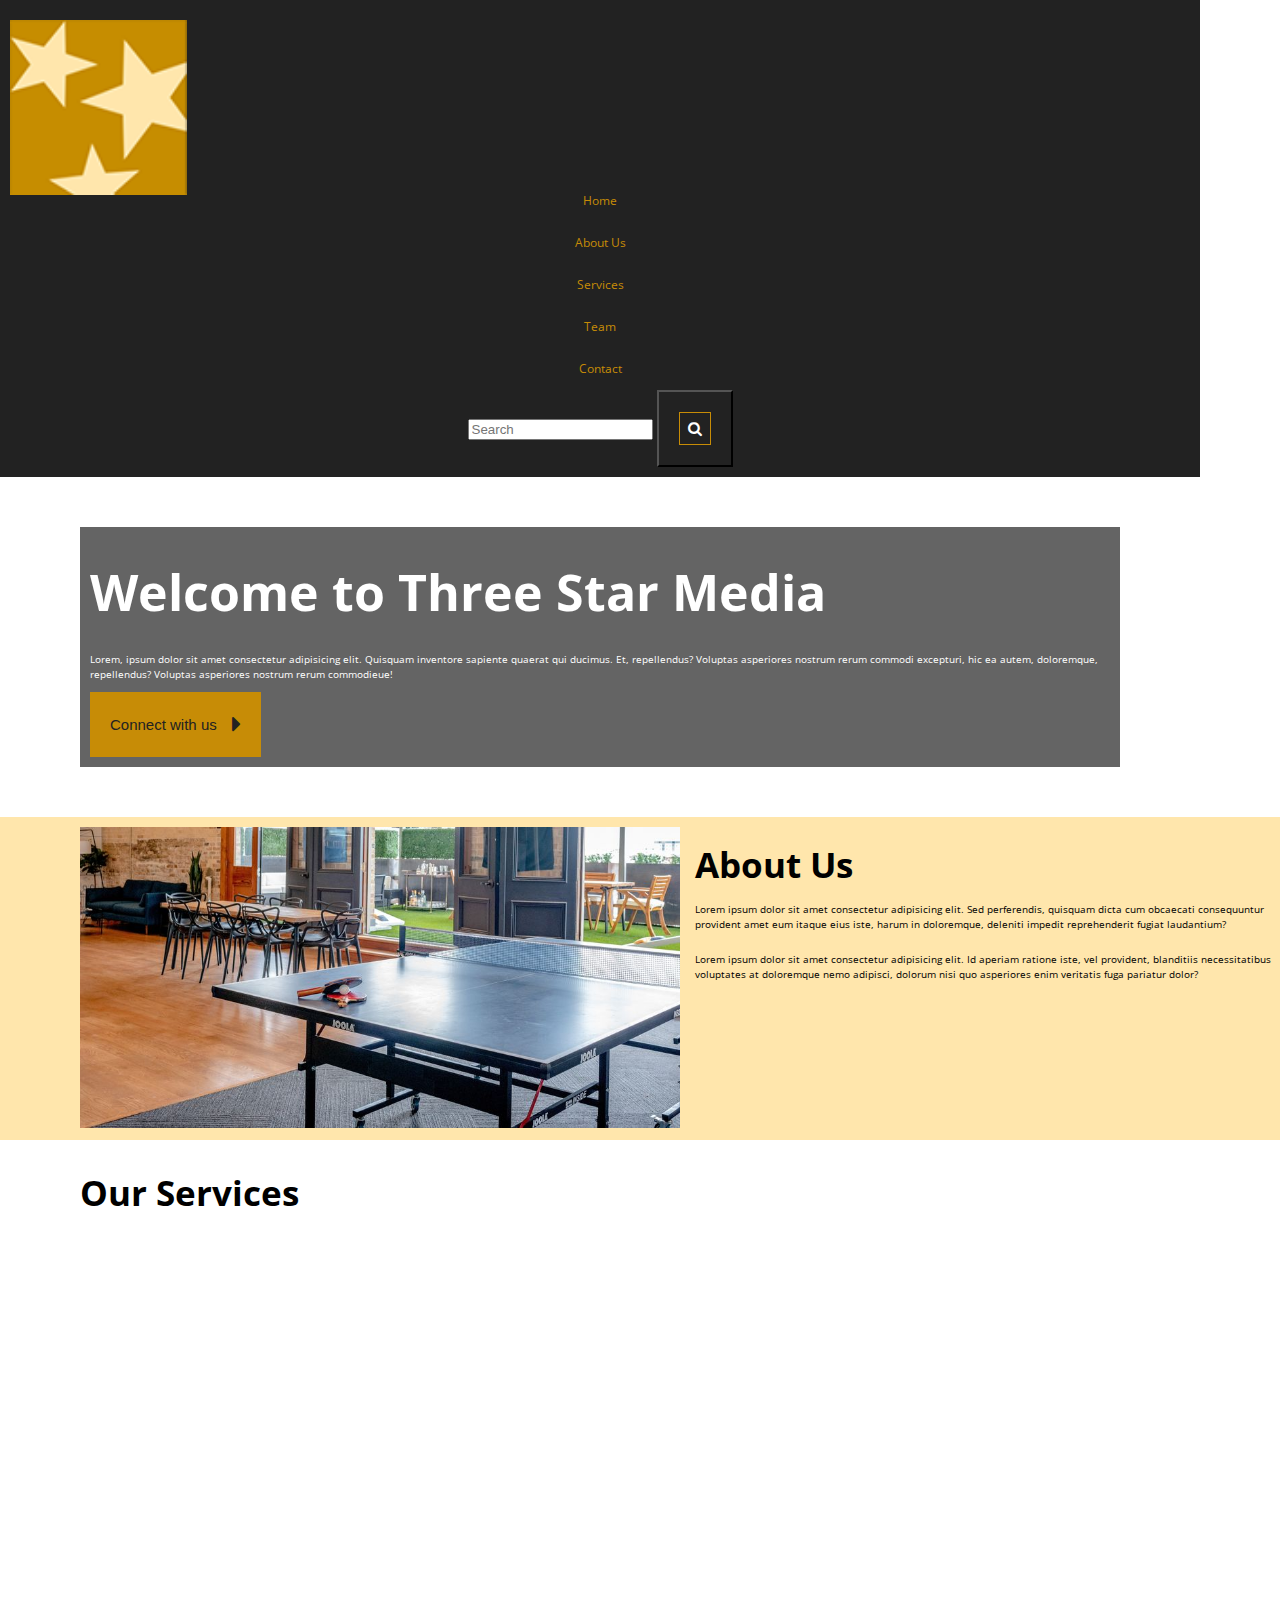
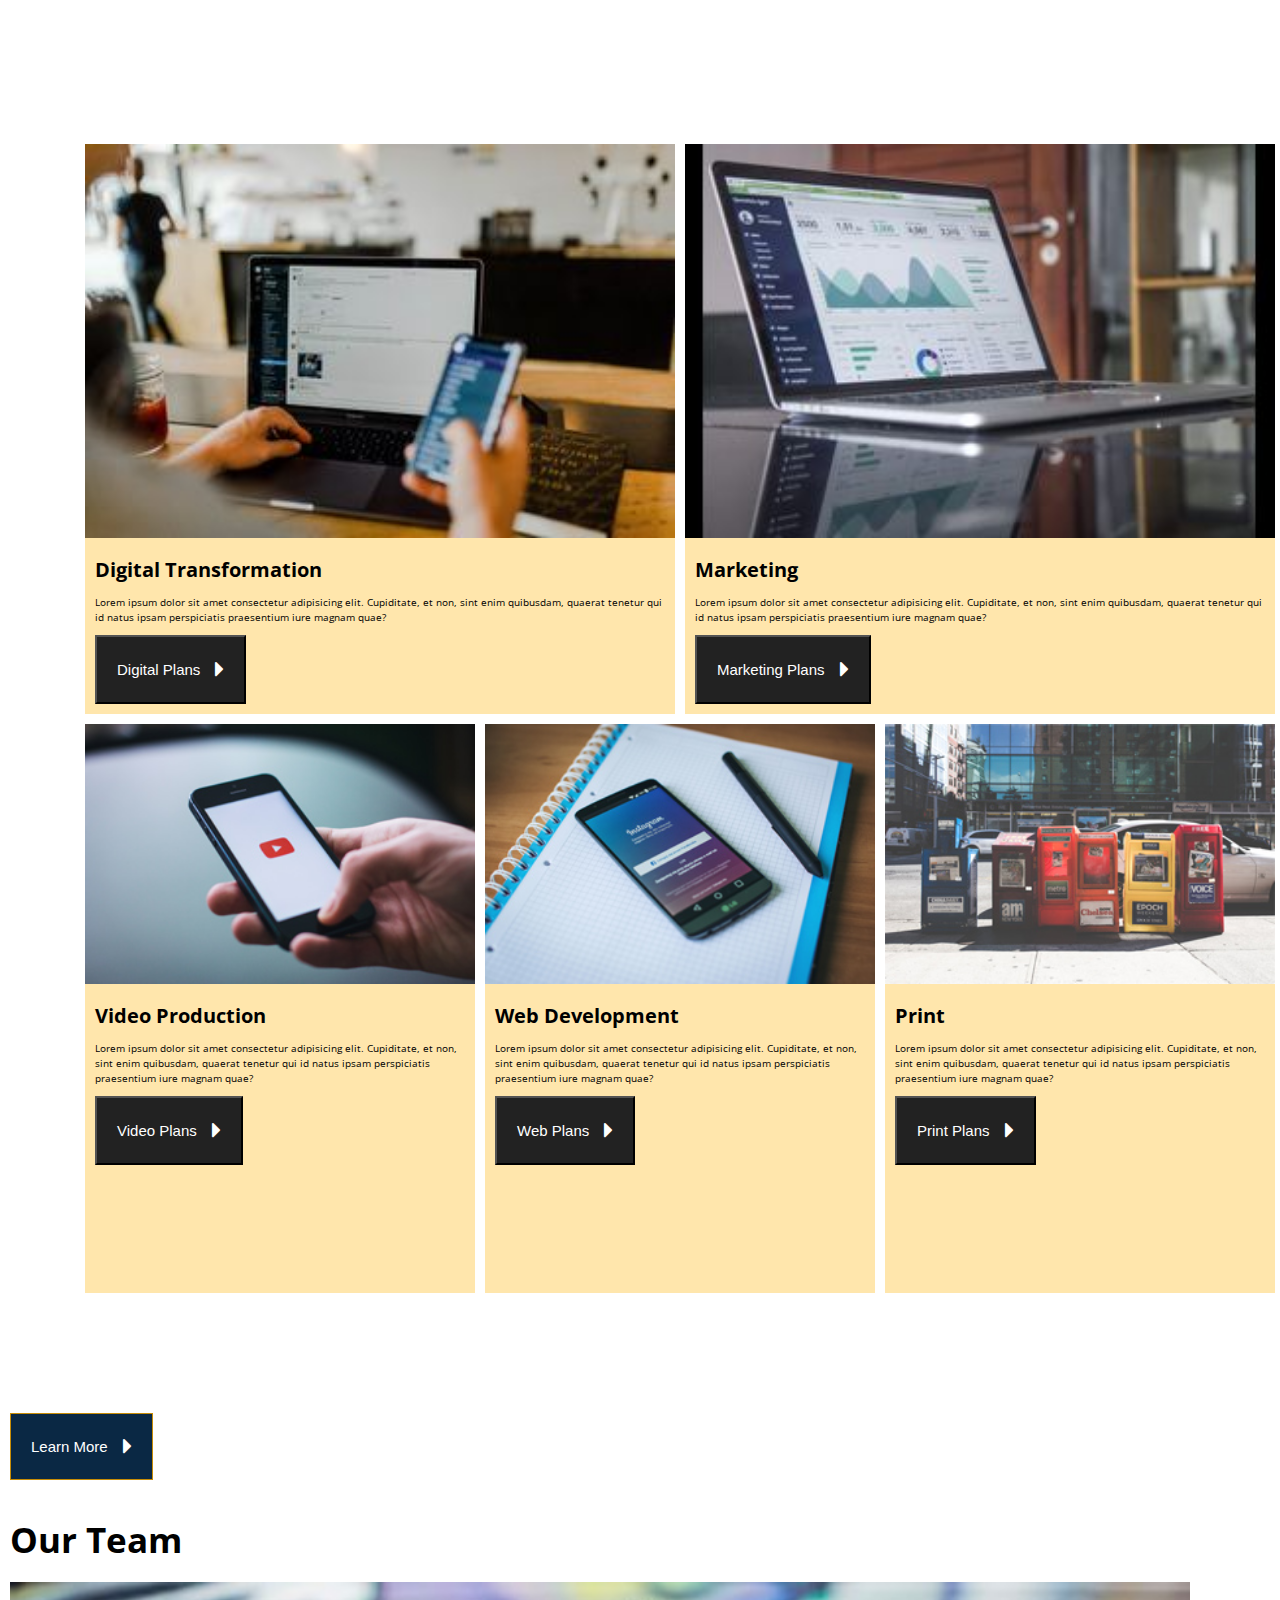
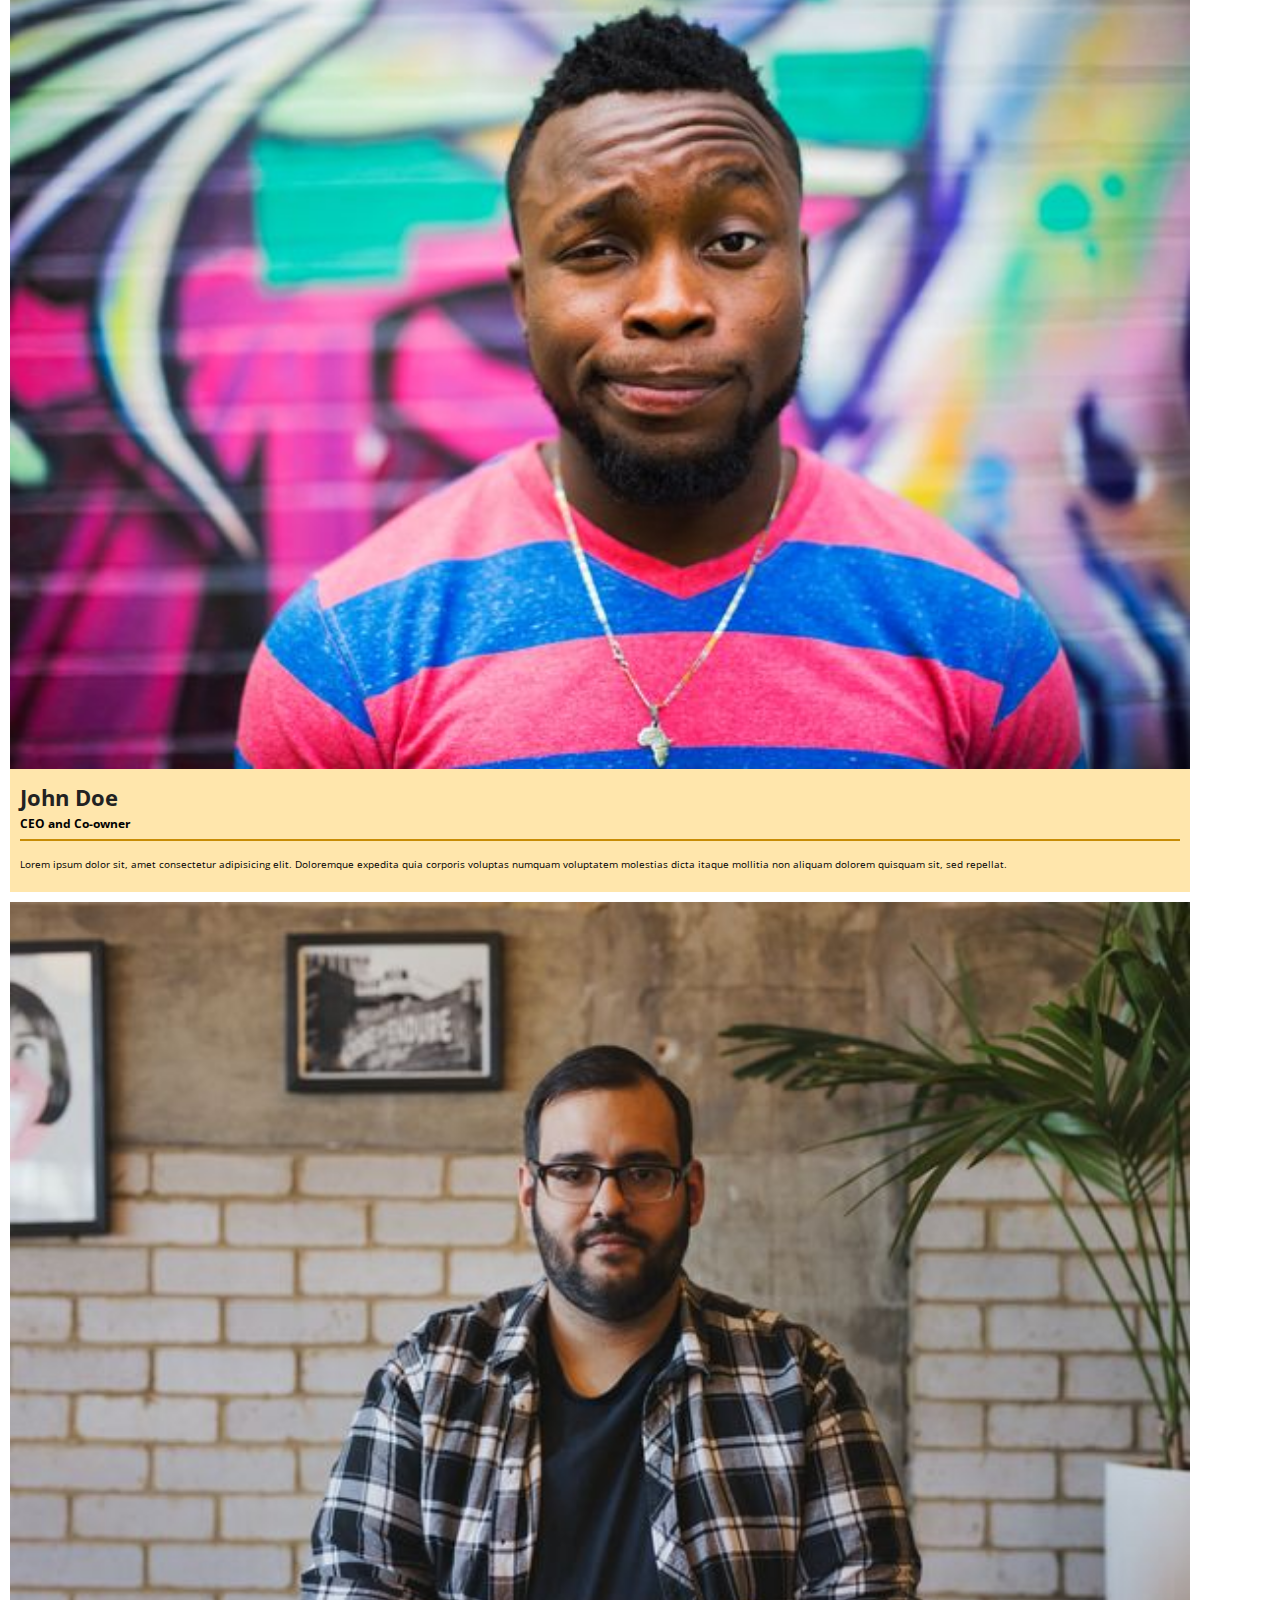
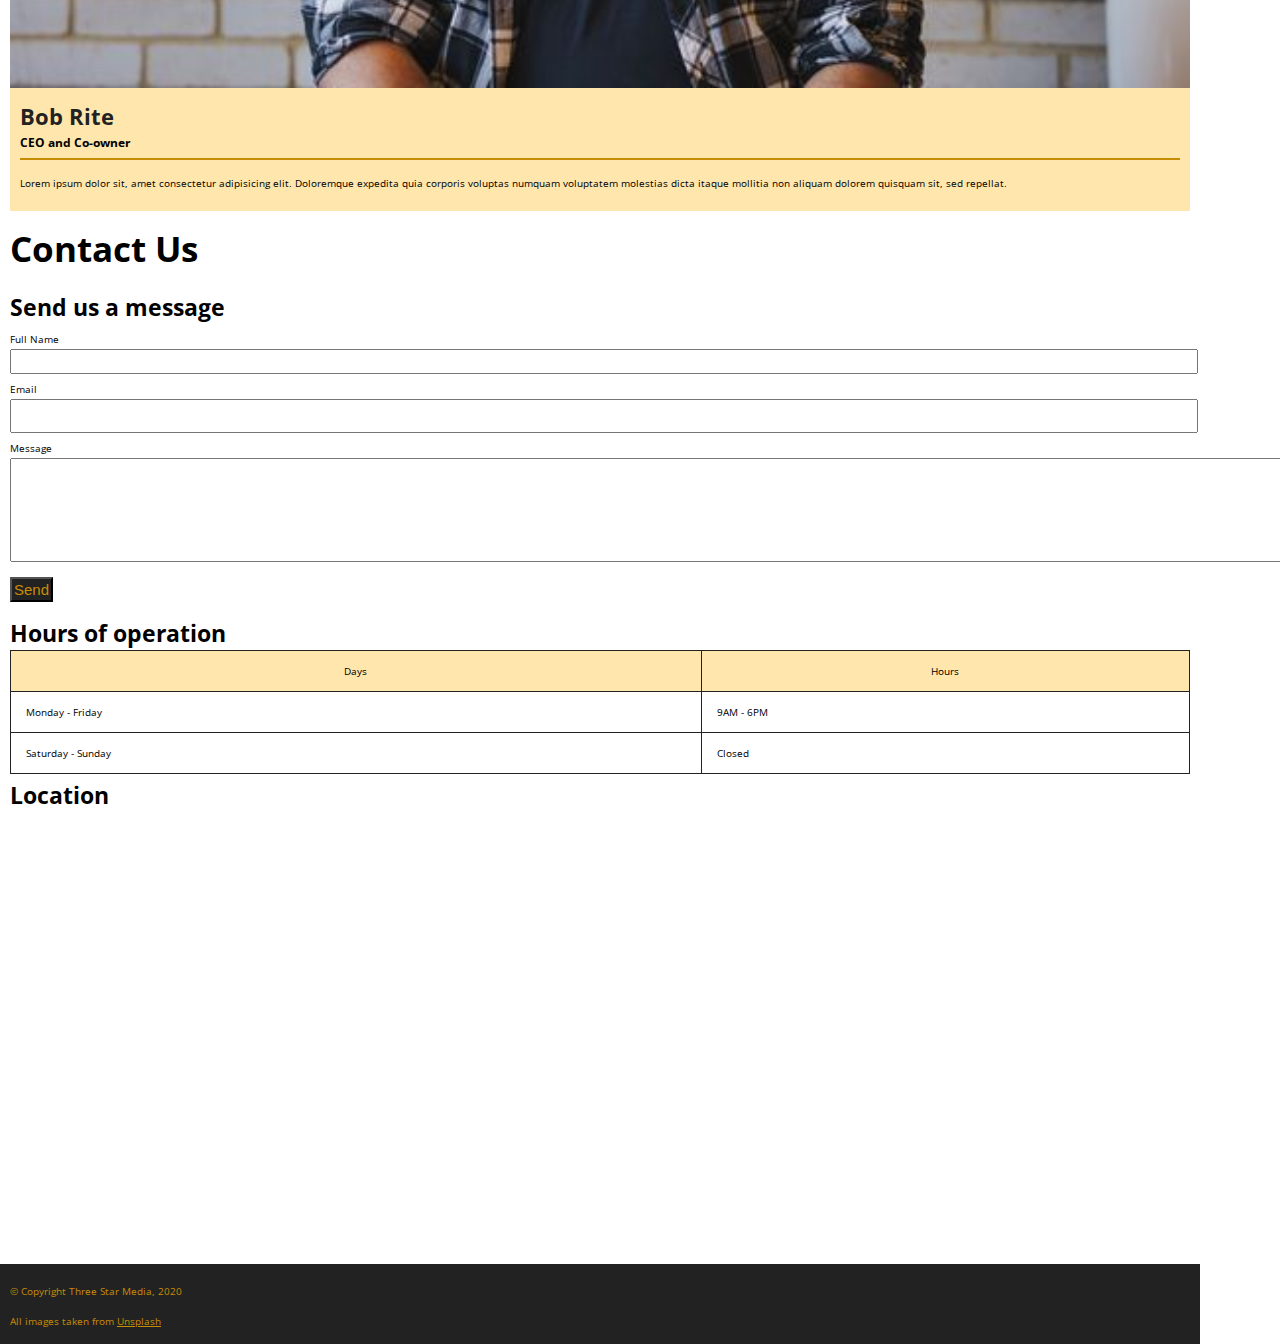
==== commit de9e7549: "styles mobile site" ====
--- a/final-project/index.html
+++ b/final-project/index.html
@@ -24,19 +24,21 @@
     <!-- Creates navbar for anchors to parts of the page -->
         <div class="navbar">
             <div class="nav-content">
-                <img id="logo" src="images/logo.png" alt="Three Star Media's logo">
                 <ul>
-                    <li><a href="#" class="navitem">Home</a></li>
-                    <li><a href="#" class="navitem">About Us</a></li>
-                    <li><a href="#" class="navitem">Services</a></li>
-                    <li><a href="#" class="navitem">Team</a></li>
-                    <li><a href="#" class="navitem">Contact</a></li>
+                    <li><a href="#" class="navitem"><img id="logo" src="images/logo.png" alt="Three Star Media's logo">Home</a></li>
+                    <li><a href="#" class="navitem padnav">About Us</a></li>
+                    <li><a href="#" class="navitem padnav">Services</a></li>
+                    <li><a href="#" class="navitem padnav">Team</a></li>
+                    <li><a href="#" class="navitem padnav">Contact</a></li>
                 </ul>
                 <!-- Searchbar -->
-                <form class="searchbar">
-                    <input type="text" placeholder="Search">
-                    <button type="submit" class="search-button"><i class="fa fa-search"></i></button>
-                </form>
+                <div class="searchbar">
+                    <form>
+                        <input type="text" placeholder="Search">
+                        <button type="submit" class="search-button"><i class="fa fa-search"></i></button>
+                    </form>
+                </div>
+            </div>
             </div>
         </div>
 
@@ -47,7 +49,7 @@
                     <h1>Welcome to Three Star Media</h1>
                 </div>
                 <div class="welcomep">
-                    <p>Lorem, ipsum dolor sit amet consectetur adipisicing elit. Quisquam inventore sapiente quaerat qui ducimus. Et, repellendus? Voluptas asperiores nostrum rerum commodi excepturi, hic ea autem, doloremque!</p>
+                    <p>Lorem, ipsum dolor sit amet consectetur adipisicing elit. Quisquam inventore sapiente quaerat qui ducimus. Et, repellendus? Voluptas asperiores nostrum rerum commodi excepturi, hic ea autem, doloremque, repellendus? Voluptas asperiores nostrum rerum commodieue!<p>
                 </div>
                 <div class="connect">
                     <button id="connectbutton" type="button">Connect with us<i class="fa fa-caret-right"></i></button>
@@ -60,8 +62,8 @@
         <div class="wrapper">
             <!-- "About Us" anchor -->
             <div class="about">
-                <div class="about-image">
-                    <img src="images/about-us.jpg" alt="lounge with pingpong table">
+                <div>
+                    <img src="images/about-us.jpg" alt="lounge with pingpong table" class="about-image">
                 </div>
                 <div class="about-text">
                     <div class="abouttitle">
@@ -85,57 +87,67 @@
             <!-- Grid of services with buttons to respective pricing pages -->
             <div class="transformation">
                 <img src="images/digital.jpg" alt="person holding phone while typing on a laptop" class="serviceimage">
-                <div class="servicetitle">
+                <div class="servicetitle servicespadding">
                     <h3>Digital Transformation</h3>
                 </div>
-                <div class="servicep">
-                    <p>Lorem ipsum dolor sit amet consectetur adipisicing elit. Cupiditate, et non, sint enim quibusdam, quaerat tenetur qui id natus ipsam perspiciatis praesentium iure magnam quae?</p>
-                </div>
-                <button type="button">Digital Plans<i class="fa fa-caret-right"></i></button>
+                <div class="servicep servicespadding">
+                    <p>Lorem ipsum dolor sit amet consectetur adipisicing elit. Cupiditate, et non, sint enim quibusdam, quaerat tenetur qui id natus ipsam perspiciatis praesentium iure magnam quae?</p>
+                </div>
+                <div class="servicebutton">
+                    <button type="button" id="digitalbutton">Digital Plans<i class="fa fa-caret-right"></i></button>
+                </div>
             </div>
                 
             <div class="marketing">
                 <img src="images/marketing.jpg" alt="laptop with graphs" class="serviceimage">
-                <div class="servicetitle">
+                <div class="servicetitle servicespadding">
                     <h3>Marketing</h3>
                 </div>
-                <div class="servicep">
-                    <p>Lorem ipsum dolor sit amet consectetur adipisicing elit. Cupiditate, et non, sint enim quibusdam, quaerat tenetur qui id natus ipsam perspiciatis praesentium iure magnam quae?</p>
-                </div>
-                <button type="button">Marketing Plans<i class="fa fa-caret-right"></i></button>
+                <div class="servicep servicespadding">
+                    <p>Lorem ipsum dolor sit amet consectetur adipisicing elit. Cupiditate, et non, sint enim quibusdam, quaerat tenetur qui id natus ipsam perspiciatis praesentium iure magnam quae?</p>
+                </div>
+                <div class="servicebutton">
+                    <button type="button" id="marketingbutton">Marketing Plans<i class="fa fa-caret-right"></i></button>
+                </div>
             </div>
 
             <div class="video">
                 <img src="images/video.jpg" alt="phone with YouTube app open" class="serviceimage">
-                <div class="servicetitle">
+                <div class="servicetitle servicespadding">
                     <h3>Video Production</h3>
                 </div>
-                <div class="servicep">
-                    <p>Lorem ipsum dolor sit amet consectetur adipisicing elit. Cupiditate, et non, sint enim quibusdam, quaerat tenetur qui id natus ipsam perspiciatis praesentium iure magnam quae?</p>
-                </div>
-                <button type="button">Video Plans<i class="fa fa-caret-right"></i></button>
+                <div class="servicep servicespadding">
+                    <p>Lorem ipsum dolor sit amet consectetur adipisicing elit. Cupiditate, et non, sint enim quibusdam, quaerat tenetur qui id natus ipsam perspiciatis praesentium iure magnam quae?</p>
+                </div>
+                <div class="servicebutton">
+                    <button type="button" id="videobutton">Video Plans<i class="fa fa-caret-right"></i></button>
+                </div>
             </div>
 
             <div class="webdev">
                 <img src="images/web.jpg" alt="phone with Instagram open on a notebook" class="serviceimage">
-                <div class="servicetitle">
+                <div class="servicetitle servicespadding">
                     <h3>Web Development</h3>
                 </div>
-                <div class="servicep">
-                    <p>Lorem ipsum dolor sit amet consectetur adipisicing elit. Cupiditate, et non, sint enim quibusdam, quaerat tenetur qui id natus ipsam perspiciatis praesentium iure magnam quae?</p>
-                </div>
-                <button type="button">Web Plans<i class="fa fa-caret-right"></i></button>
+                <div class="servicep servicespadding">
+                    <p>Lorem ipsum dolor sit amet consectetur adipisicing elit. Cupiditate, et non, sint enim quibusdam, quaerat tenetur qui id natus ipsam perspiciatis praesentium iure magnam quae?</p>
+                </div>
+                <div class="servicebutton">
+                    <button type="button" id="webbutton">Web Plans<i class="fa fa-caret-right"></i></button>
+                </div>
             </div>
 
             <div class="print">
                 <img src="images/print.jpg" alt="line of newspaper boxes on a street" class="serviceimage">
-                <div class="servicetitle">
+                <div class="servicetitle servicespadding">
                     <h3>Print</h3>
                 </div>
-                <div class="servicep">
-                    <p>Lorem ipsum dolor sit amet consectetur adipisicing elit. Cupiditate, et non, sint enim quibusdam, quaerat tenetur qui id natus ipsam perspiciatis praesentium iure magnam quae?</p>
-                </div>
-                <button type="button">Print Plans<i class="fa fa-caret-right"></i></button>
+                <div class="servicep servicespadding">
+                    <p>Lorem ipsum dolor sit amet consectetur adipisicing elit. Cupiditate, et non, sint enim quibusdam, quaerat tenetur qui id natus ipsam perspiciatis praesentium iure magnam quae?</p>
+                </div>
+                <div class="servicebutton">
+                    <button type="button" id="printbutton">Print Plans<i class="fa fa-caret-right"></i></button>
+                </div>
             </div>
         </div>
 
@@ -152,16 +164,16 @@
 
         <!-- "Team" anchor and grid -->
         <div class="wrapper">
-            <div class="strip">
+            <div class="ourteam">
                 <div class="team-title">
-                    <h2>Our Team</h2>
+                    <h2 class="teampadding">Our Team</h2>
                 </div>
                     
                 <div class="john">
-                    <div class="john-image">
-                        <img src="images/john.jpg" alt="photo of John Doe">
-                    </div>
-                    <div class="john-text">
+                    <div>
+                        <img src="images/john.jpg" alt="photo of John Doe"  class="john-image">
+                    </div>
+                    <div class="john-text teampadding">
                         <h4 class="name">John Doe</h4>
                         <p class="teamsub">CEO and Co-owner</p>
                         <hr>
@@ -170,10 +182,10 @@
                 </div>
 
                 <div class="bob">
-                    <div class="bob-image">
-                        <img src="images/bob.jpg" alt="photo of Bob Rite">
-                    </div>
-                    <div class="bob-text">
+                    <div>
+                        <img src="images/bob.jpg" alt="photo of Bob Rite" class="bob-image">
+                    </div>
+                    <div class="bob-text teampadding">
                         <h4 class=name>Bob Rite</h4>
                         <p class="teamsub">CEO and Co-owner</p>
                         <hr>
@@ -190,39 +202,39 @@
                 </div>
 
                 <div class="message-form">
-                    <h5>Send us a message</h5>
-                    <form action="#" method="post" class="contactform">
-                        <label for="fullname">Full Name</label>
-                        <input type="text" id="fullname" name="fullname" required>
-
-                        <label for="email">Email</label>
-                        <input type="text" id="email" name="email" required>
-
-                        <label>Message</label>
-                        <textarea name="messagebox"></textarea>
-
-                        <button type="submit">Send</button>
+                    <h5 id="messagetitle">Send us a message</h5>
+                    <form action="#" method="post" id="contactform">
+                        <label for="fullname" class="contactitem">Full Name</label>
+                        <input class="contactitem" type="text" id="fullname" name="fullname" required>
+
+                        <label for="email" class="contactitem" id="email">Email</label>
+                        <input class="contactitem" type="text" id="email" name="email" required>
+
+                        <label class="contactitem" id="message">Message</label>
+                        <textarea class="contactitem" name="messagebox"></textarea>
+
+                        <button id="sendbutton" type="submit">Send</button>
                     </form>
                 </div>
                 
                 <!--Table of hours -->
                 <div class="hours">
-                    <table>
+                    <table class="tablehours tableborder">
                         <caption>Hours of operation</caption>
                         <thead>
                             <tr>
-                            <th>Days</th>
-                            <th>Hours</th>
+                            <th class="tableborder">Days</th>
+                            <th class="tableborder">Hours</th>
                             </tr>
                         </thead>
                         <tbody>
                             <tr>
-                            <td>Monday - Friday</td>
-                            <td>9AM - 6PM</td>
+                            <td class="tableborder" id="days1">Monday - Friday</td>
+                            <td class="tableborder">9AM - 6PM</td>
                             </tr>
                             <tr>
-                            <td>Saturday - Sunday</td>
-                            <td>Closed</td>
+                            <td class="tableborder" id="days2">Saturday - Sunday</td>
+                            <td class="tableborder">Closed</td>
                             </tr>
                         </tbody>
                     </table>
@@ -231,8 +243,8 @@
 
                 <!-- Embedded map of location -->
                 <div class="location">
-                    <h5>Location</h5>
-                    <iframe src="https://www.google.com/maps/embed?pb=!1m18!1m12!1m3!1d2803.944738567608!2d-75.75712548481953!3d45.349927779099744!2m3!1f0!2f0!3f0!3m2!1i1024!2i768!4f13.1!3m3!1m2!1s0x4cce0718cc4a6ad7%3A0xc6cc467725843e2b!2sAlgonquin%20College%20Ottawa%20Campus!5e0!3m2!1sen!2sca!4v1669179498081!5m2!1sen!2sca" width="600" height="450" style="border:0;" allowfullscreen="" loading="lazy" referrerpolicy="no-referrer-when-downgrade"></iframe>
+                    <h5 id="locationtitle">Location</h5>
+                    <iframe class="map" src="https://www.google.com/maps/embed?pb=!1m18!1m12!1m3!1d2803.944738567608!2d-75.75712548481953!3d45.349927779099744!2m3!1f0!2f0!3f0!3m2!1i1024!2i768!4f13.1!3m3!1m2!1s0x4cce0718cc4a6ad7%3A0xc6cc467725843e2b!2sAlgonquin%20College%20Ottawa%20Campus!5e0!3m2!1sen!2sca!4v1669179498081!5m2!1sen!2sca" width="600" height="450" style="border:0;" allowfullscreen="" loading="lazy" referrerpolicy="no-referrer-when-downgrade"></iframe>
                 </div>
             </div>
         </div>
--- a/final-project/css/main.css
+++ b/final-project/css/main.css
@@ -1,3 +1,7 @@
+html {
+    max-width: 1200px;
+}
+
 body {
     background-color: white;
     font-family: 'Open Sans', sans-serif;
@@ -6,32 +10,34 @@
 .navbar {
     background-color: #222;
     text-align: center;
+    padding: 10px;
 }
 
 #logo {
-    float: left;
+    display: block;
+    width: 15%;
 }
 
 .navitem {
     text-decoration: none;
     color: #c78c06;
-    padding: 10px;
+    padding-bottom: 15px;
+    padding-top: 10px;
     display: block;
-}
-
-li img {
-    display: block;
-}
-
-.search-button {
+    font-size: 12px;
+}
+
+.padnav {
+    padding-top: 15px;
+}
+
+.fa-search {
     border: #c78c06 1px solid;
-    background-color: #222;
-    color: #c78c06;
-}
-
-/* a:link, a:visited {
+    padding: 8px;
+    display: flex;
+    justify-content: center;
     text-align: center;
-} */
+}
 
 a:hover, a:active {
     background-color: #c78c06;
@@ -60,17 +66,23 @@
     color: #222;
 }
 
-h5, caption {
+#locationtitle, #messagetitle, caption {
     font-size: 23px;
     font-weight: bold;
-    padding-top: 15px;
-    padding-bottom: 10px;
+    padding-top: 10px;
+    padding-bottom: 5px;
+}
+
+p {
+    line-height: 15px;
+    font-size: 10px;;
 }
 
 .welcome {
     width: 100%;
     height: 100%;
     background-image: url('/images/main-banner.jpg');
+    background-size: cover;
     padding-top: 50px;
     padding-bottom: 50px;
 }
@@ -78,9 +90,12 @@
 .welcometext {
     padding-top: 40px;
     padding-bottom: 10px;
-    background: rgba(34, 34, 34, 0.6);
+    background: rgba(34, 34, 34, 0.7);
     font-family: 'Open Sans', sans-serif;
     color: white;
+    padding-left: 10px;
+    padding-right: 10px;
+    font-size: 10px;
 }
 
 .welcometitle {
@@ -96,6 +111,9 @@
     background-color: #c78c06;
     border-style: none;
     color: #222;
+    display: flex;
+    justify-content: center;
+    align-items: center;
 }
 
 .about {
@@ -105,6 +123,12 @@
 }
 
 .about-image {
+    grid-area: welcomeimage;
+    width: 100%;
+}
+
+.about-text {
+    grid-area: abouttext;
 }
 
 .abouttitle {
@@ -125,13 +149,49 @@
 }
 
 .services-title {
-    padding-top: 30px;
-    padding-bottom: 15px;
+    padding-top: 15px;
+    padding-bottom: 15px;
+    grid-area: servicestitle;
 }
 
 .transformation, .marketing, .video, .webdev, .print {
     background-color: #ffe6ac;
     margin-bottom: 10px;
+}
+
+.transformation {
+    grid-area: transformation;
+}
+
+.marketing {
+    grid-area: marketing;
+}
+
+.video {
+    grid-area: video;
+}
+
+.webdev {
+    grid-area: webdev;
+}
+
+.print {
+    grid-area: print;
+}
+
+.servicespadding {
+    padding-left: 10px;
+    padding-right: 10px;
+}
+
+.servicebutton {
+    padding-left: 10px;
+    padding-bottom: 10px;
+}
+
+#digitalbutton, #marketingbutton, #videobutton, #webbutton, #printbutton, #learnmore {
+    display: flex;
+    align-items: center;
 }
 
 .serviceimage {
@@ -155,7 +215,7 @@
     color: white;
 }
 
-.fa {
+.fa-caret-right {
     padding-left: 15px;
     font-size: 25px;
 }
@@ -164,8 +224,12 @@
     width: 100%;
     height: 100%;
     background-image: url('/images/vision.jpg');
+    background-size: cover;
+    background-position: center;
     color: white;
     font-size: 10px;
+    padding-left: 10px;
+    padding-right: 10px;
 }
 
 .visiontitle {
@@ -183,6 +247,11 @@
     padding-bottom: 12px;
 }
 
+.teampadding {
+    padding-left: 10px;
+    padding-right: 10px;
+}
+
 .team-title {
     padding-top: 30px;
     padding-bottom: 15px;
@@ -193,6 +262,10 @@
     margin: 10px;
 }
 
+.john-image, .bob-image {
+    width: 100%;
+}
+
 .name {
     padding-top: 15px;
     padding-bottom: 8px;
@@ -209,20 +282,77 @@
 
 .teamp {
     padding-top: 8px;
+    padding-bottom: 20px;
     font-size: 10px;
 }
 
 .contact-title {
     padding-top: 40px;
-    padding-bottom: 30px;
-}
-
-.contactform {
+}
+
+.message-form, .contact-title {
+    padding: 10px;
+    margin: auto;
+    font-size: 10px;
+}
+
+#contactform {
     padding-top: 10px;
+    display: block;
+}
+
+.contactitem {
+    display: block;
+    padding-bottom: 5px;
+    width: 100%;
+}
+
+#email, #message {
+    padding-top: 10px;
+}
+
+#sendbutton {
+    color: #c78c06;
+    margin-top: 15px;
+    padding: 2px;
+    justify-content: left;
+}
+
+textarea {
+    padding: 50pt;
+    resize: none;
+}
+
+.hours, .location, .copyright {
+    padding-left: 10px;
+    padding-right: 10px;
 }
 
 caption {
     text-align: left;
+}
+
+thead {
+    background-color: #ffe6ac;
+    border: #222 1px solid;
+}
+
+table {
+    width: 100%;
+}
+
+.tableborder {
+    border: #222 1px solid;
+    padding: 15px;
+    font-size: 10px;
+}
+
+#days1, #days2 {
+    text-align: left;
+}
+
+.map {
+    width: 100%;
 }
 
 footer {
@@ -242,4 +372,55 @@
 
 #unsplashlink {
     color: #c78c06;
+}
+
+@media screen and (min-width:760px) {
+    .welcometext {
+        margin-left: 80px;
+        margin-right: 80px;
+    }
+
+    .about {
+        padding-left: 80px;
+        padding-right: 80px;
+        max-width: 1200px;
+    }
+
+    .about-text {
+        padding-left: 15px;
+    }
+
+    .visoin
+    .wrapper {
+    grid-template-columns: repeat(6, 1fr);
+    grid-template-rows: repeat(3, 1fr);
+    }
+    .about {
+        margin: auto;
+        display: grid;
+        width: 100%;
+        grid-template-columns: 1fr 1fr;
+        grid-template-rows: 1fr;
+        grid-template-areas:
+        "welcomeimage abouttext"
+        ;
+    }
+
+    .services {
+        margin-left: 80px;
+        margin-right: 80px;
+        display: grid;
+        width: 100%;
+        grid-template-columns: repeat(6, 1fr);
+        grid-template-rows: repeat(3, 1fr);
+        grid-template-areas:
+        "servicestitle servicestitle servicestitle servicestitle servicestitle servicestitle"
+        "transformation transformation transformation marketing marketing marketing"
+        "video video webdev webdev print print"
+        ;
+    }
+
+    .transformation, .marketing, .video, .webdev, .print {
+        margin: 5px;
+    }
 }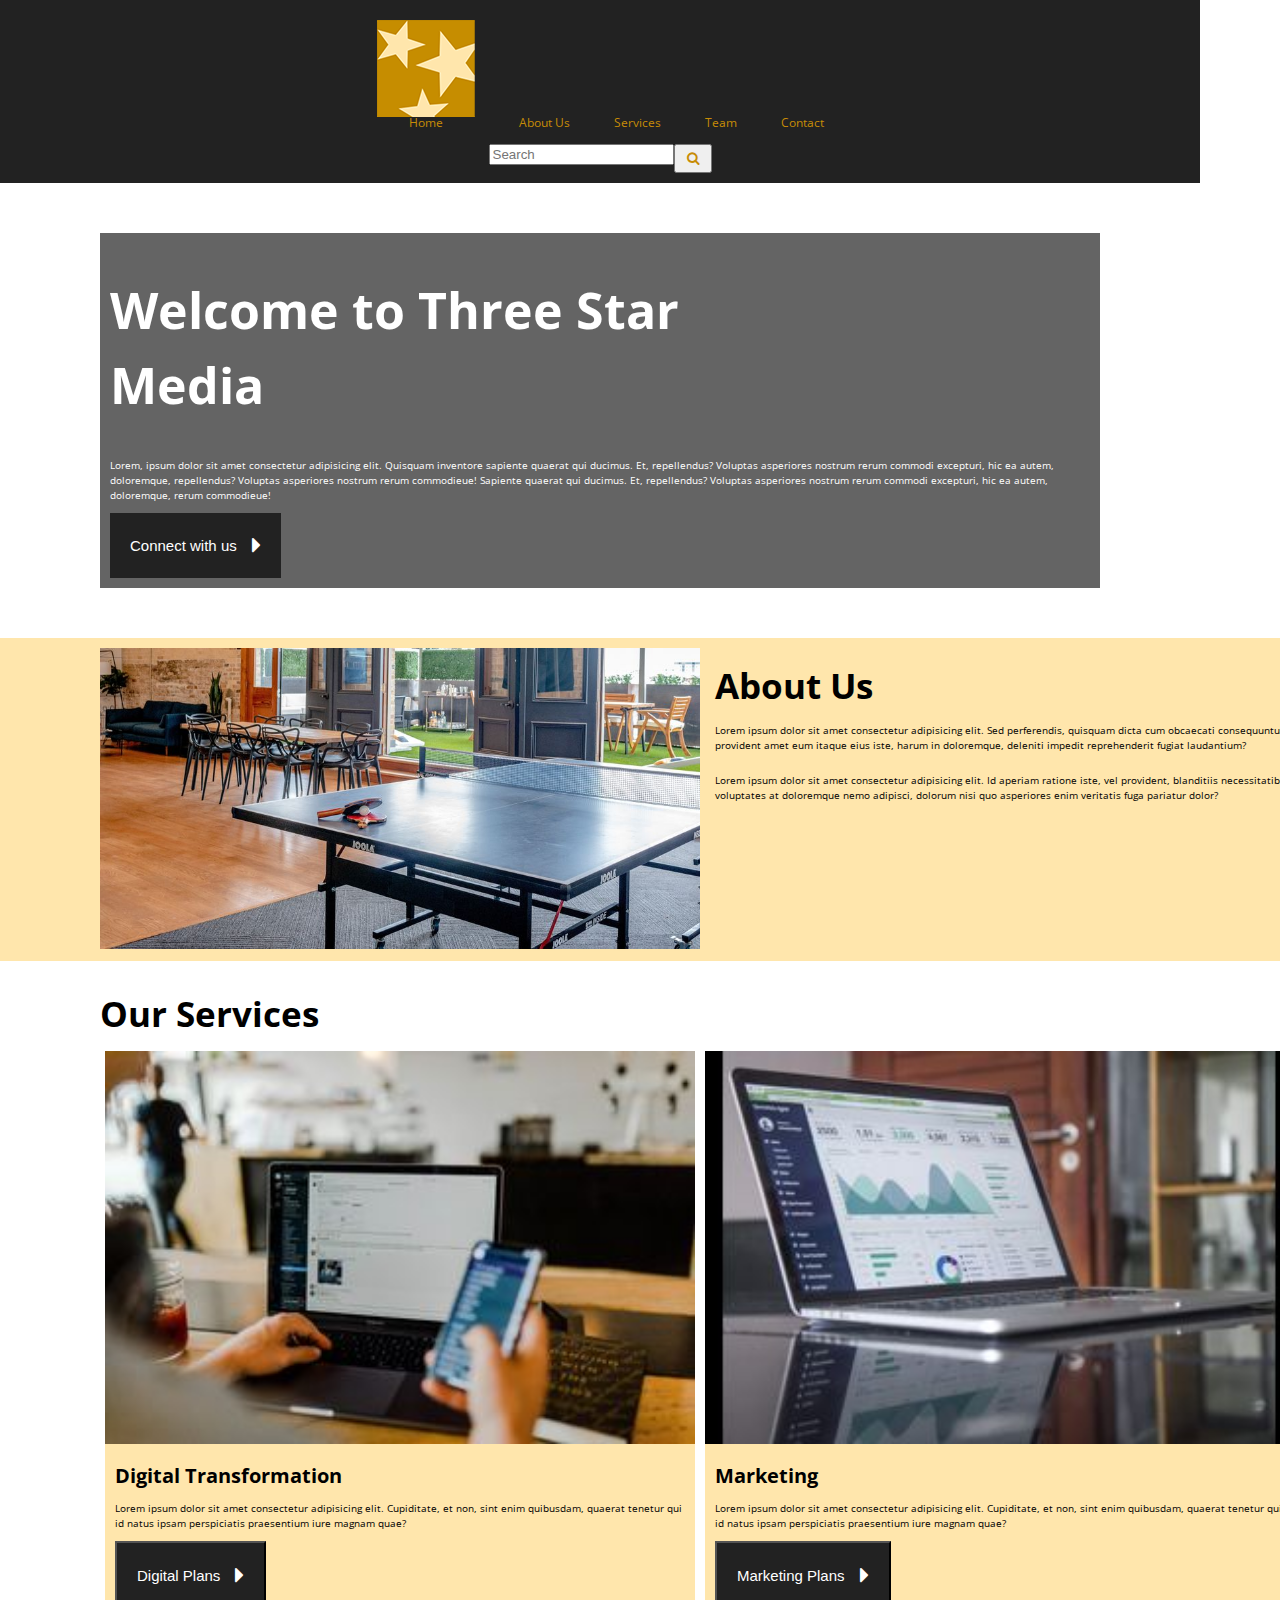
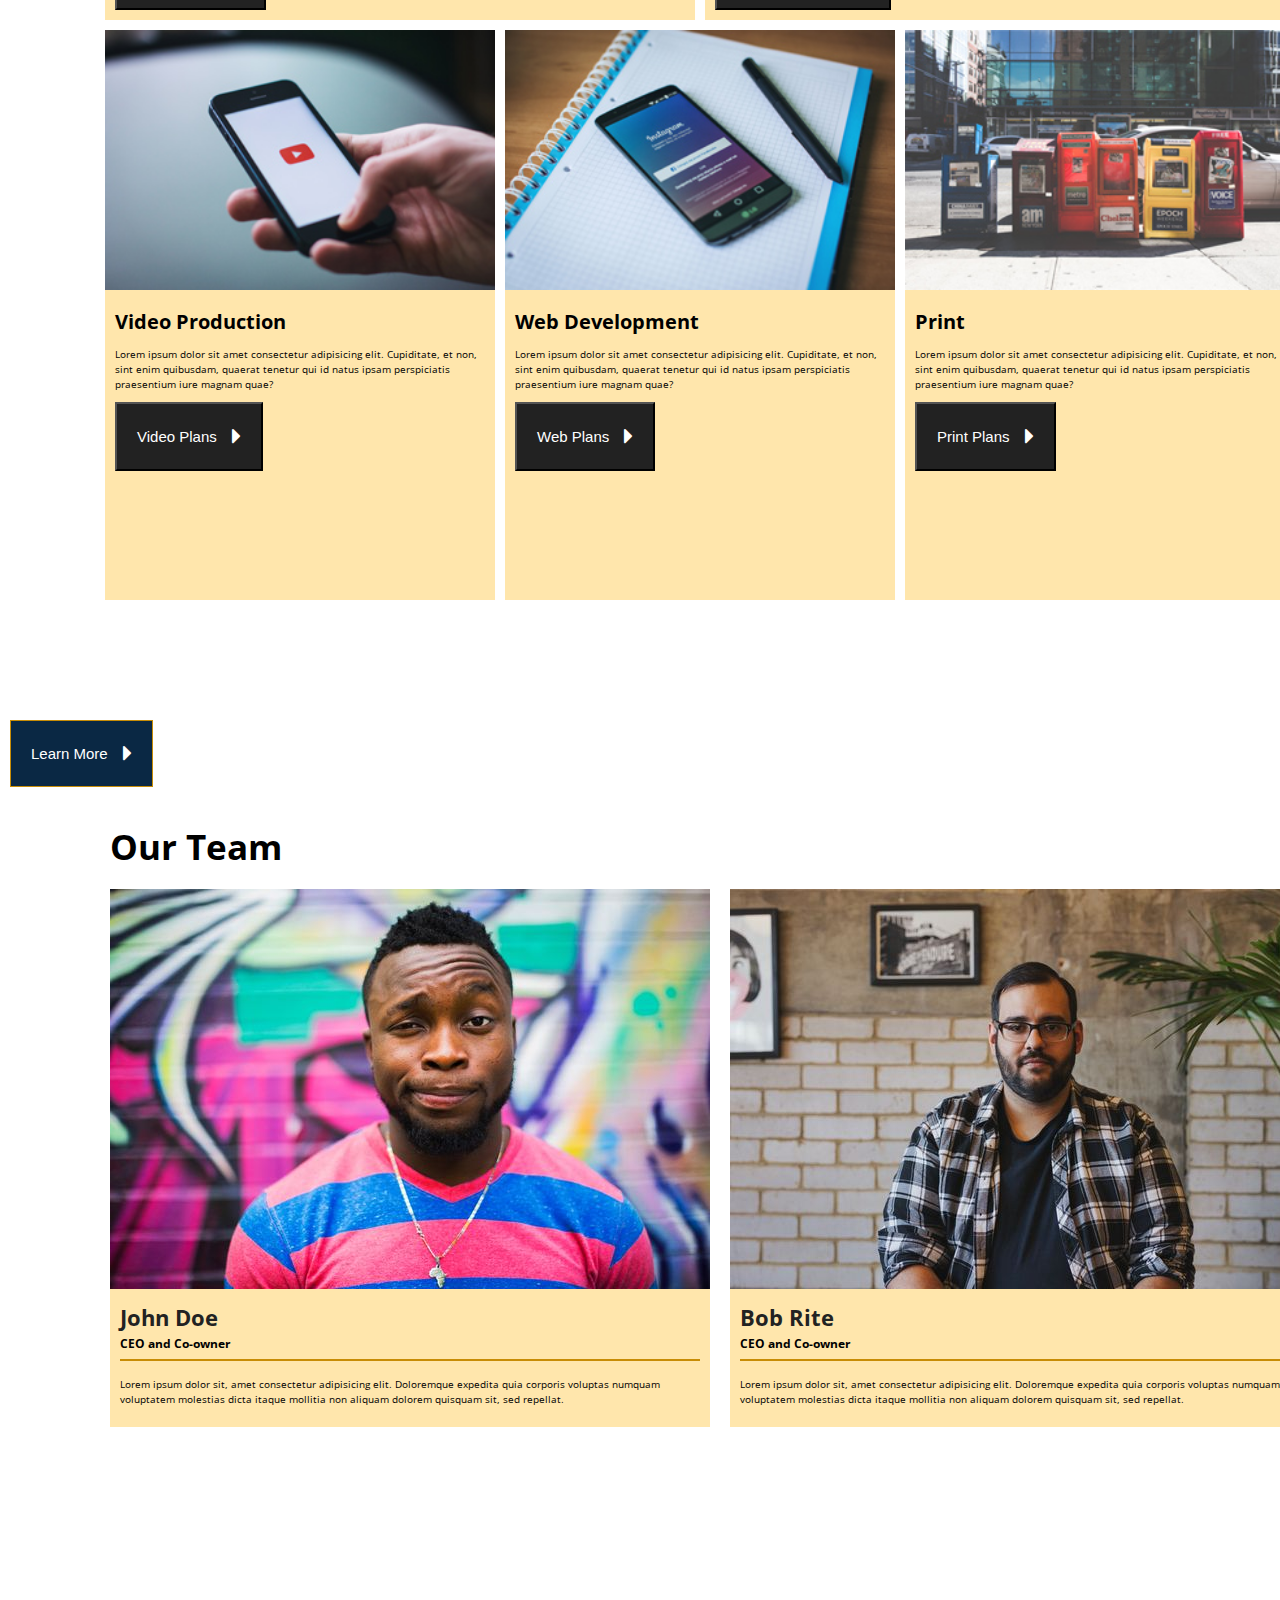
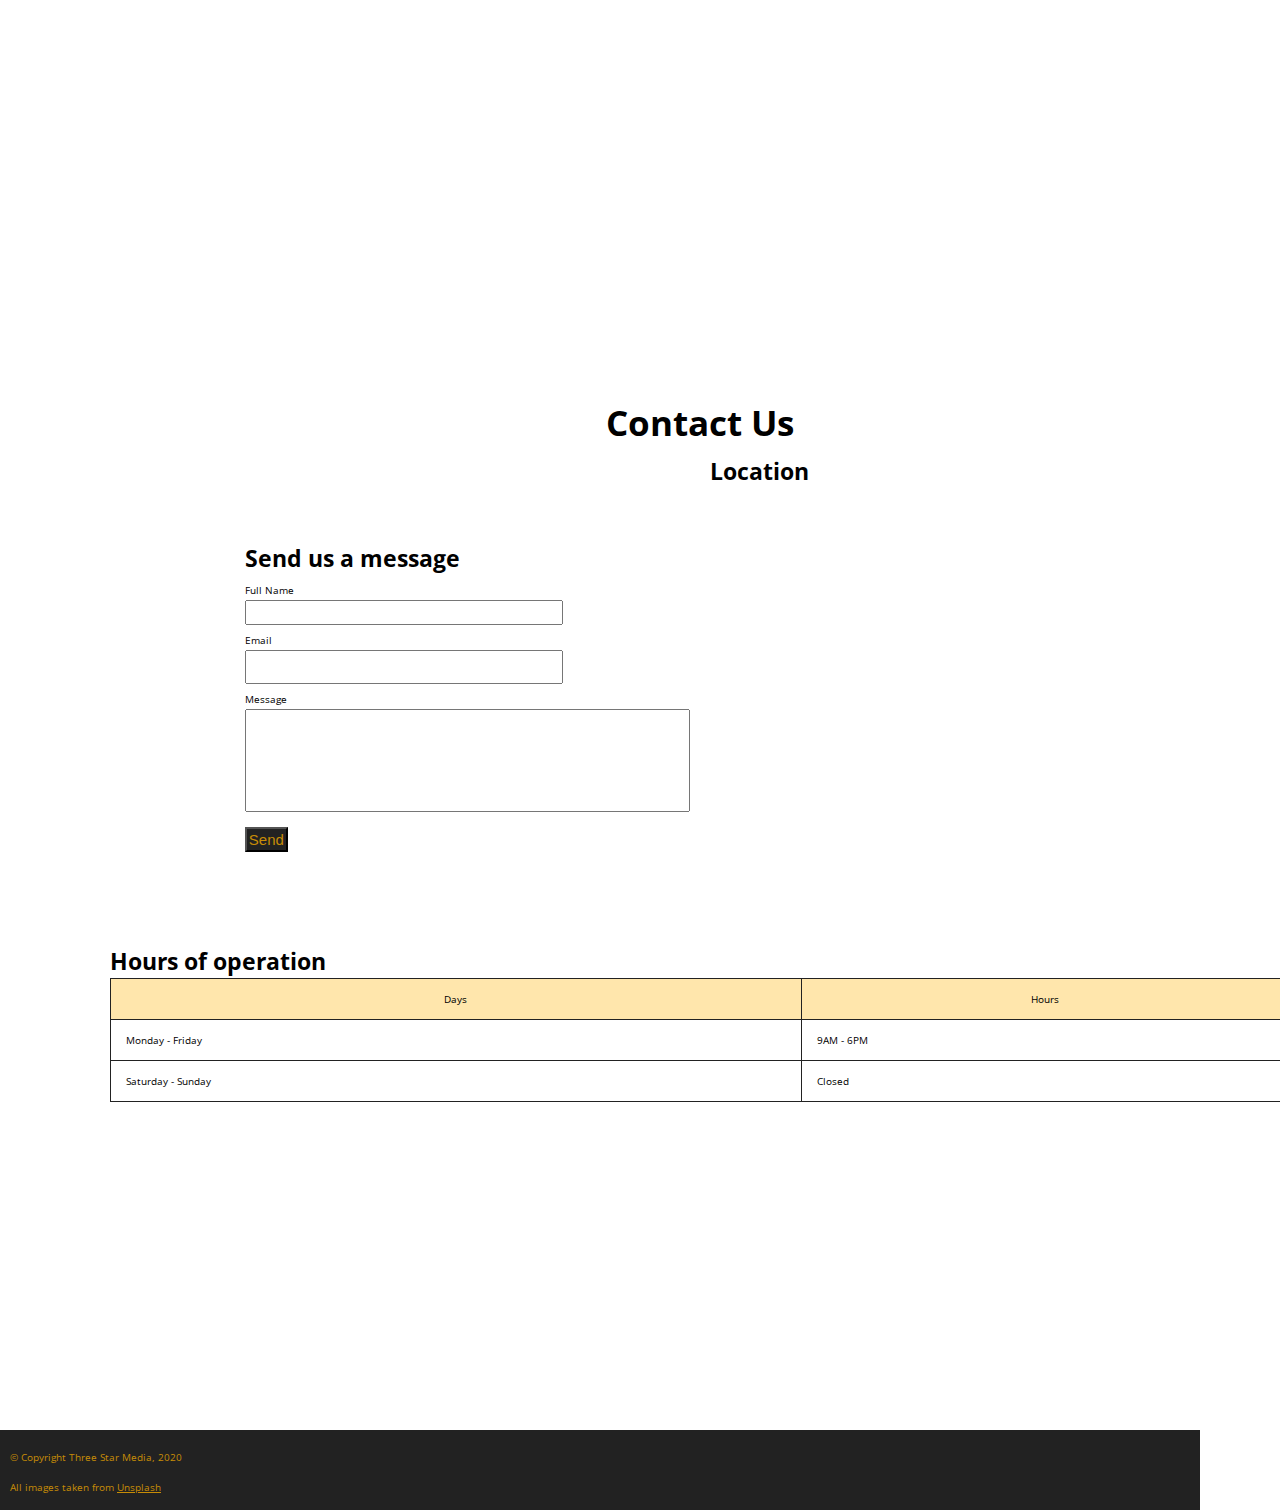
==== commit 519482fd: "sets up grid areas" ====
--- a/final-project/index.html
+++ b/final-project/index.html
@@ -32,10 +32,13 @@
                     <li><a href="#" class="navitem padnav">Contact</a></li>
                 </ul>
                 <!-- Searchbar -->
-                <div class="searchbar">
-                    <form>
+                <div id="searchbaralign" class="searchbar">
+                    <form class="searchtool">
                         <input type="text" placeholder="Search">
-                        <button type="submit" class="search-button"><i class="fa fa-search"></i></button>
+                        <div class="searchstyle">
+                             <button id="searchbutton" type="submit"><i class="fa fa-search"></i></button>
+                        </div>
+                    </div>
                     </form>
                 </div>
             </div>
@@ -49,7 +52,7 @@
                     <h1>Welcome to Three Star Media</h1>
                 </div>
                 <div class="welcomep">
-                    <p>Lorem, ipsum dolor sit amet consectetur adipisicing elit. Quisquam inventore sapiente quaerat qui ducimus. Et, repellendus? Voluptas asperiores nostrum rerum commodi excepturi, hic ea autem, doloremque, repellendus? Voluptas asperiores nostrum rerum commodieue!<p>
+                    <p>Lorem, ipsum dolor sit amet consectetur adipisicing elit. Quisquam inventore sapiente quaerat qui ducimus. Et, repellendus? Voluptas asperiores nostrum rerum commodi excepturi, hic ea autem, doloremque, repellendus? Voluptas asperiores nostrum rerum commodieue! Sapiente quaerat qui ducimus. Et, repellendus? Voluptas asperiores nostrum rerum commodi excepturi, hic ea autem, doloremque, rerum commodieue!<p>
                 </div>
                 <div class="connect">
                     <button id="connectbutton" type="button">Connect with us<i class="fa fa-caret-right"></i></button>
@@ -152,7 +155,7 @@
         </div>
 
         <!-- Full-width banner with button to seperate page -->
-        <div class="wrapper">
+        <div class="vision">
             <div class="vision-content">
                 <h3 class="visiontitle">Our Vision</h3>
                 <p>Lorem ipsum dolor sit amet consectetur adipisicing elit. Minus non deleniti quis ducimus quod rerum accusamus corrupti dicta obcaecati aut facere numquam.</p>
@@ -170,8 +173,8 @@
                 </div>
                     
                 <div class="john">
-                    <div>
-                        <img src="images/john.jpg" alt="photo of John Doe"  class="john-image">
+                    <div class="john-image">
+                        <img src="images/john.jpg" alt="photo of John Doe">
                     </div>
                     <div class="john-text teampadding">
                         <h4 class="name">John Doe</h4>
@@ -182,8 +185,8 @@
                 </div>
 
                 <div class="bob">
-                    <div>
-                        <img src="images/bob.jpg" alt="photo of Bob Rite" class="bob-image">
+                    <div class="bob-image">
+                        <img src="images/bob.jpg" alt="photo of Bob Rite">
                     </div>
                     <div class="bob-text teampadding">
                         <h4 class=name>Bob Rite</h4>
--- a/final-project/css/main.css
+++ b/final-project/css/main.css
@@ -32,11 +32,19 @@
 }
 
 .fa-search {
-    border: #c78c06 1px solid;
-    padding: 8px;
+    padding: 5px;
+    color: #c78c06;
+}
+
+.searchstyle {
+    background-color: #222;
+    display: inline-block;
+    float: right;
+}
+
+#searchbaralign {
     display: flex;
     justify-content: center;
-    text-align: center;
 }
 
 a:hover, a:active {
@@ -208,7 +216,7 @@
     padding-bottom: 10px;
 }
 
-button {
+#connectbutton, #digitalbutton, #marketingbutton, #videobutton, #webbutton, #printbutton, #learnmore, #sendbutton {
     font-size: 15px;
     padding: 20px;
     background-color: #222;
@@ -255,6 +263,7 @@
 .team-title {
     padding-top: 30px;
     padding-bottom: 15px;
+    grid-area: teamtitle;
 }
 
 .john, .bob {
@@ -266,6 +275,21 @@
     width: 100%;
 }
 
+.john-image {
+    grid-area: johnimage;
+}
+
+.bob-image {
+    grid-area: bobimage;
+}
+
+.john-text {
+    grid-area: johntext;
+}
+
+.bobtext {
+    grid-area: bobtext;
+}
 .name {
     padding-top: 15px;
     padding-bottom: 8px;
@@ -288,6 +312,11 @@
 
 .contact-title {
     padding-top: 40px;
+    grid-area: contactustitle;
+}
+
+.message-form {
+    grid-area: messageform;
 }
 
 .message-form, .contact-title {
@@ -323,9 +352,17 @@
     resize: none;
 }
 
+.hours {
+    grid-area: hours;
+}
+
 .hours, .location, .copyright {
     padding-left: 10px;
     padding-right: 10px;
+}
+
+.location {
+    grid-area: location;
 }
 
 caption {
@@ -375,26 +412,29 @@
 }
 
 @media screen and (min-width:760px) {
+    #logo {
+        width: 100%;
+    }
+
+    .searchbar, li {
+        display: inline-block;
+        padding-left: 20px;
+        padding-right: 20px;
+    }
     .welcometext {
-        margin-left: 80px;
-        margin-right: 80px;
+        margin-left: 100px;
+        margin-right: 100px;
     }
 
     .about {
-        padding-left: 80px;
-        padding-right: 80px;
-        max-width: 1200px;
+        padding-left: 100px;
+        padding-right: 100px;
     }
 
     .about-text {
         padding-left: 15px;
     }
 
-    .visoin
-    .wrapper {
-    grid-template-columns: repeat(6, 1fr);
-    grid-template-rows: repeat(3, 1fr);
-    }
     .about {
         margin: auto;
         display: grid;
@@ -406,13 +446,17 @@
         ;
     }
 
+    .transformation, .marketing, .video, .webdev, .print {
+        margin: 5px;
+    }
+
     .services {
-        margin-left: 80px;
-        margin-right: 80px;
+        margin-left: 100px;
+        margin-right: 100px;
         display: grid;
         width: 100%;
         grid-template-columns: repeat(6, 1fr);
-        grid-template-rows: repeat(3, 1fr);
+        grid-template-rows: 0.1fr 1fr 1fr;
         grid-template-areas:
         "servicestitle servicestitle servicestitle servicestitle servicestitle servicestitle"
         "transformation transformation transformation marketing marketing marketing"
@@ -420,7 +464,43 @@
         ;
     }
 
-    .transformation, .marketing, .video, .webdev, .print {
-        margin: 5px;
-    }
+    .ourteam {
+        margin-left: 100px;
+        margin-right: 100px;
+        display: grid;
+        width: 100%;
+        grid-template-columns: 1fr 1fr;
+        grid-template-rows: 0.1fr 1fr 1fr;
+        grid-template-areas:
+        "teamtitle teamtitle"
+        "johnimage johntext"
+        "bobtext bobimage"
+        ;
+    }
+
+    .strip {
+        margin-left: 100px;
+        margin-right: 100px;
+        justify-content: center;
+        display: grid;
+        width: 100%;
+        grid-template-columns: 1fr 1fr;
+        grid-template-rows: 0.1fr 1fr 1fr;
+        grid-template-areas:
+        "contactustitle contactustitle"
+        "messageform location"
+        "hours hours"
+        ;
+    }
+    
+    .welcometitle {
+        width: 70%;
+        line-height: 75px;
+    }
+
+    .nav-content {
+        width: 100%;
+    }
+
+
 }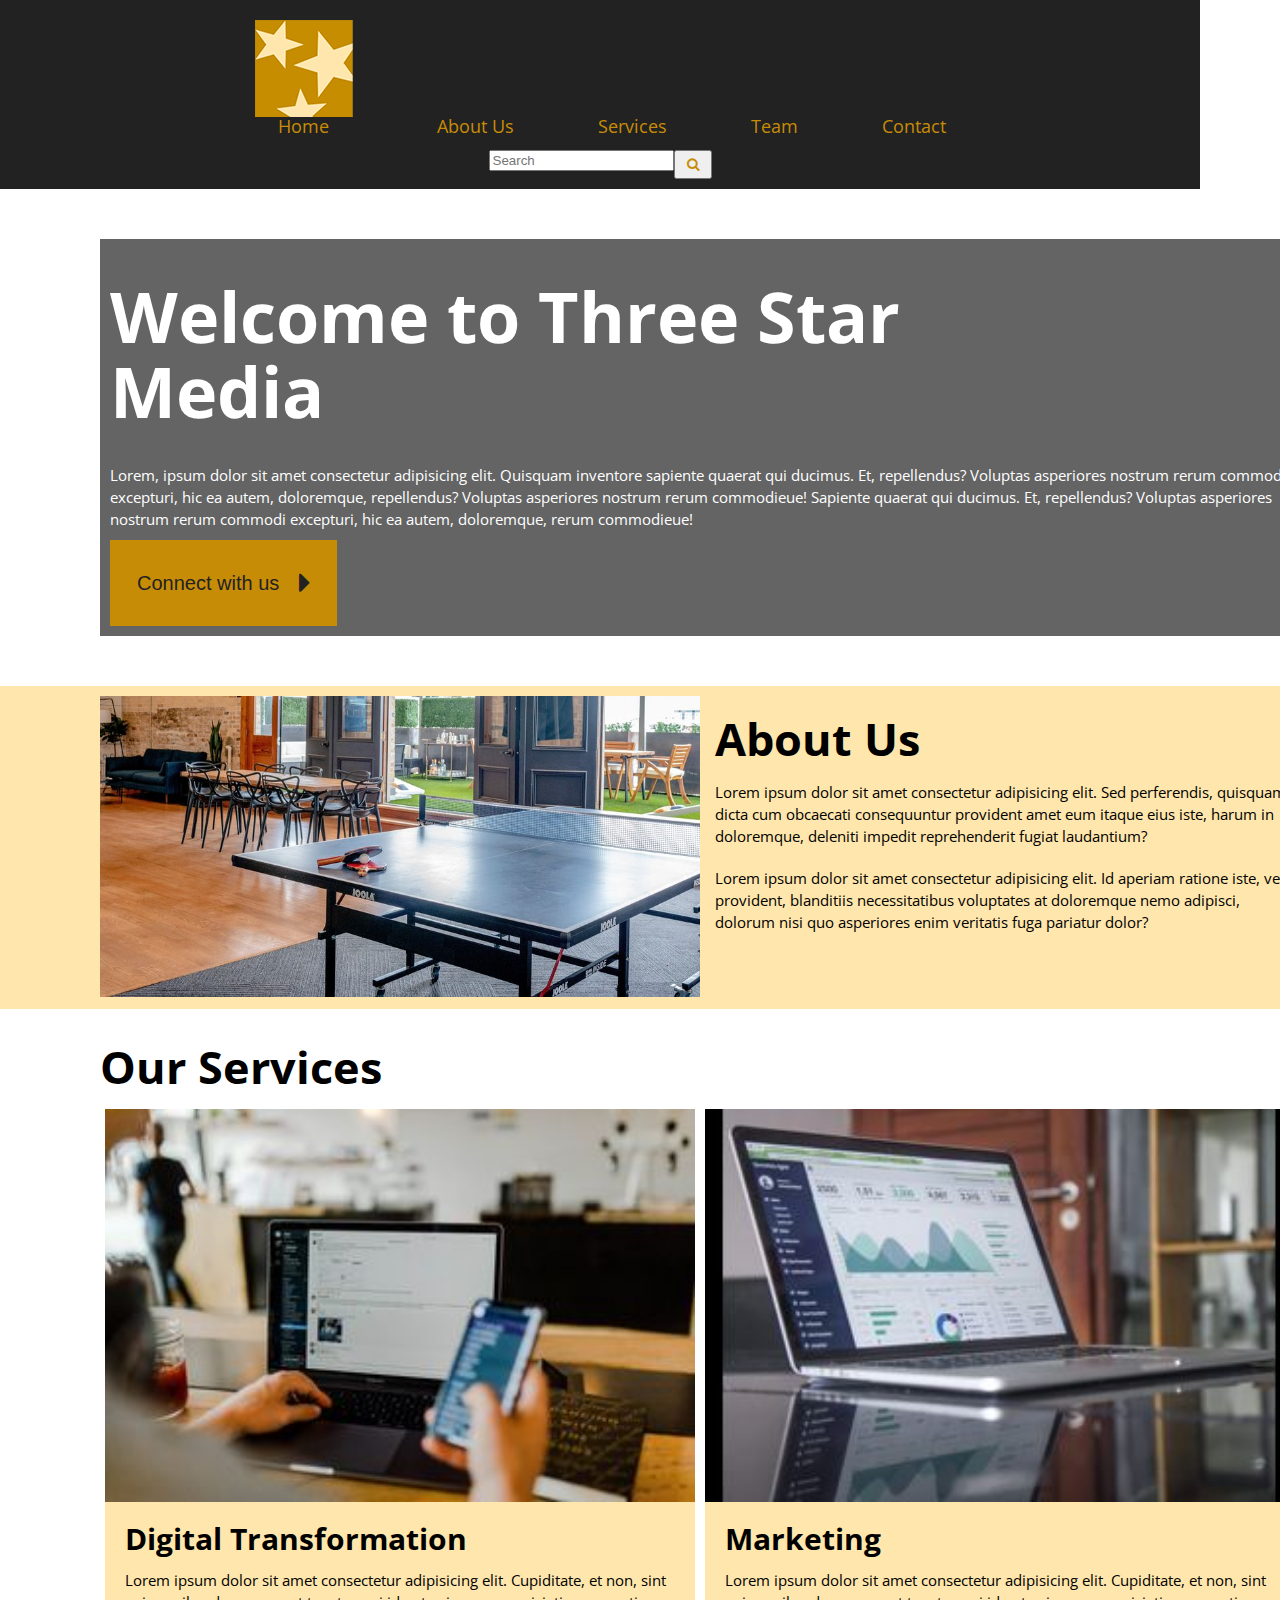
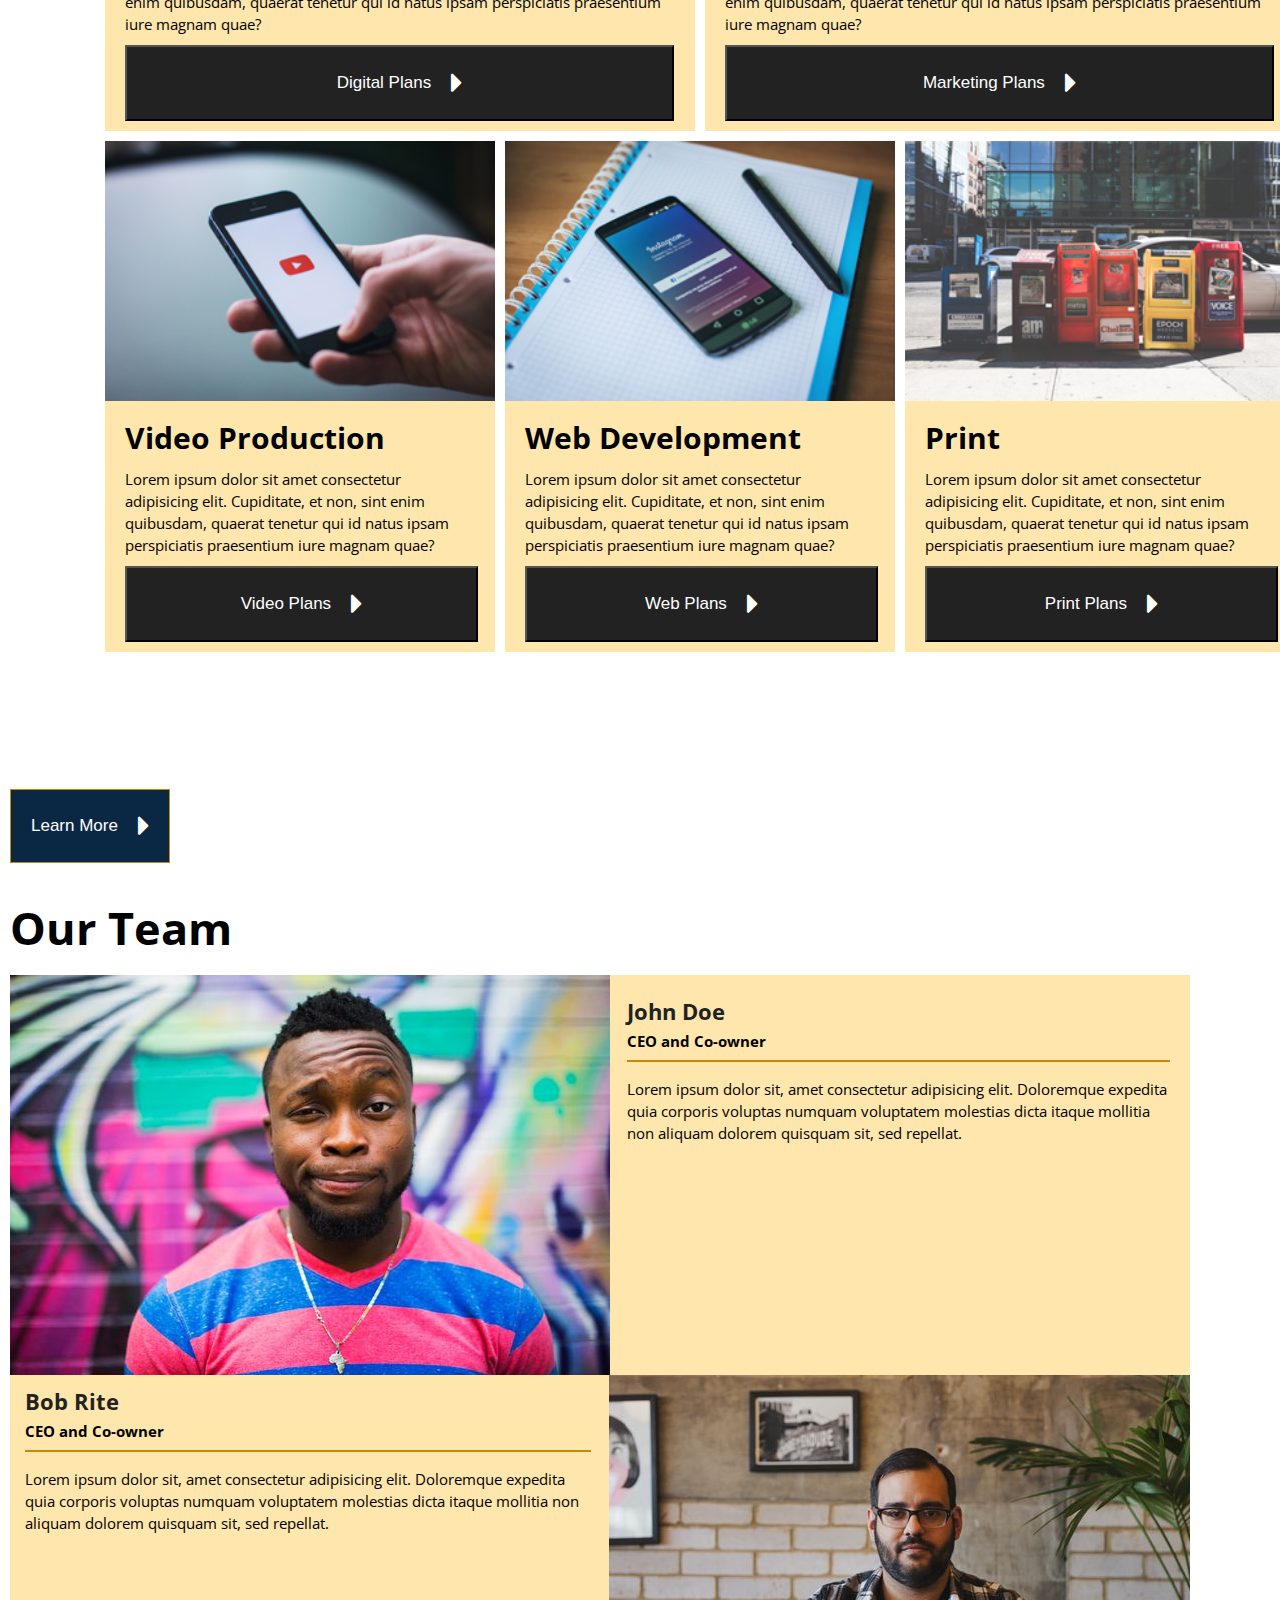
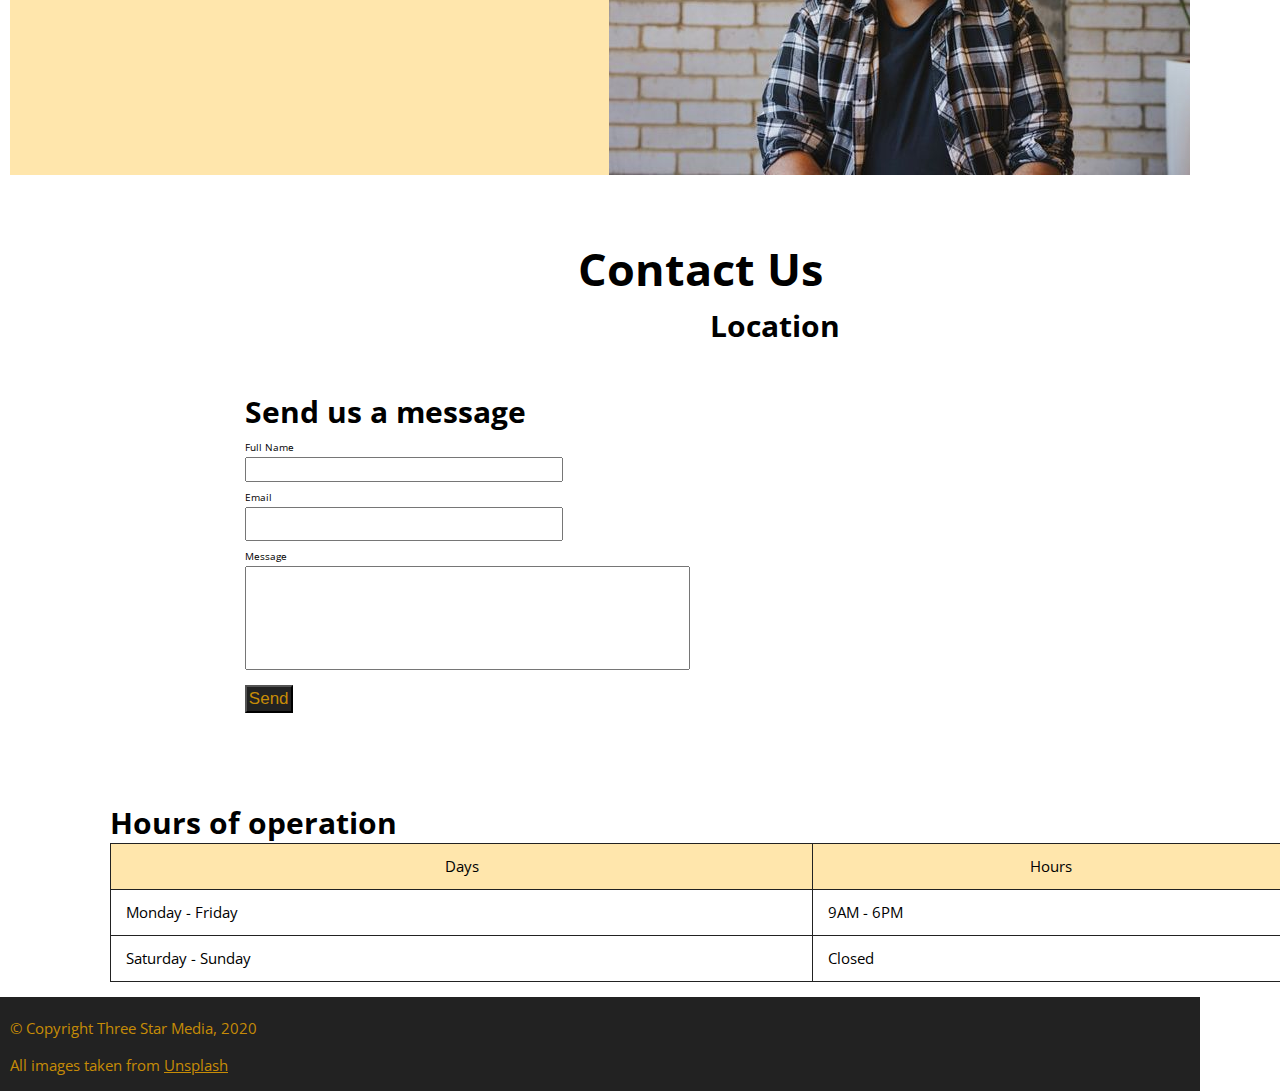
==== commit 4d3281be: "translates Our Team elements" ====
--- a/final-project/index.html
+++ b/final-project/index.html
@@ -38,24 +38,24 @@
                         <div class="searchstyle">
                              <button id="searchbutton" type="submit"><i class="fa fa-search"></i></button>
                         </div>
-                    </div>
                     </form>
                 </div>
-            </div>
             </div>
         </div>
 
         <!-- First/"Welcome" strip on page, button anchors to contact form-->
         <div class="welcome">
-            <div class="welcometext">
-                <div class="welcometitle">
-                    <h1>Welcome to Three Star Media</h1>
-                </div>
-                <div class="welcomep">
-                    <p>Lorem, ipsum dolor sit amet consectetur adipisicing elit. Quisquam inventore sapiente quaerat qui ducimus. Et, repellendus? Voluptas asperiores nostrum rerum commodi excepturi, hic ea autem, doloremque, repellendus? Voluptas asperiores nostrum rerum commodieue! Sapiente quaerat qui ducimus. Et, repellendus? Voluptas asperiores nostrum rerum commodi excepturi, hic ea autem, doloremque, rerum commodieue!<p>
-                </div>
-                <div class="connect">
-                    <button id="connectbutton" type="button">Connect with us<i class="fa fa-caret-right"></i></button>
+            <div class="backgroundimg">
+                <div class="welcometext">
+                    <div class="welcometitle">
+                        <h1>Welcome to Three Star Media</h1>
+                    </div>
+                    <div class="welcomep">
+                        <p>Lorem, ipsum dolor sit amet consectetur adipisicing elit. Quisquam inventore sapiente quaerat qui ducimus. Et, repellendus? Voluptas asperiores nostrum rerum commodi excepturi, hic ea autem, doloremque, repellendus? Voluptas asperiores nostrum rerum commodieue! Sapiente quaerat qui ducimus. Et, repellendus? Voluptas asperiores nostrum rerum commodi excepturi, hic ea autem, doloremque, rerum commodieue!<p>
+                    </div>
+                    <div class="connect">
+                        <button id="connectbutton" type="button">Connect with us<i class="fa fa-caret-right"></i></button>
+                    </div>
                 </div>
             </div>
         </div>
@@ -188,7 +188,7 @@
                     <div class="bob-image">
                         <img src="images/bob.jpg" alt="photo of Bob Rite">
                     </div>
-                    <div class="bob-text teampadding">
+                    <div id="backcolorteam" class="bob-text teampadding">
                         <h4 class=name>Bob Rite</h4>
                         <p class="teamsub">CEO and Co-owner</p>
                         <hr>
@@ -201,10 +201,10 @@
         <div class="wrapper">
             <div class="strip">
                 <div class="contact-title">
-                    <h2>Contact Us</h2>
-                </div>
-
-                <div class="message-form">
+                    <h2 id="contactus">Contact Us</h2>
+                </div>
+
+                <div class="message-form" id="contactbox">
                     <h5 id="messagetitle">Send us a message</h5>
                     <form action="#" method="post" id="contactform">
                         <label for="fullname" class="contactitem">Full Name</label>
--- a/final-project/css/main.css
+++ b/final-project/css/main.css
@@ -64,7 +64,7 @@
 }
 
 h3 {
-    font-size: 20px;
+    font-size: 26px;
     font-weight: bold;
 }
 
@@ -122,6 +122,8 @@
     display: flex;
     justify-content: center;
     align-items: center;
+    font-size: 15px;
+    padding: 20px;
 }
 
 .about {
@@ -216,8 +218,8 @@
     padding-bottom: 10px;
 }
 
-#connectbutton, #digitalbutton, #marketingbutton, #videobutton, #webbutton, #printbutton, #learnmore, #sendbutton {
-    font-size: 15px;
+#digitalbutton, #marketingbutton, #videobutton, #webbutton, #printbutton, #learnmore, #sendbutton {
+    font-size: 17px;
     padding: 20px;
     background-color: #222;
     color: white;
@@ -414,6 +416,17 @@
 @media screen and (min-width:760px) {
     #logo {
         width: 100%;
+        justify-content: left;
+    }
+
+    .navitem {
+        font-size: 18px;
+        padding-left: 20px;
+        padding-right: 20px;
+    }
+    
+    a:hover, a:active {
+        padding: 20px;
     }
 
     .searchbar, li {
@@ -421,9 +434,56 @@
         padding-left: 20px;
         padding-right: 20px;
     }
+
+    h1 {
+        font-size: 70px;
+        font-weight: bold;
+        color: white;
+    }
+    
+    h2 {
+        font-size: 45px;
+        font-weight: bold;
+    }
+    
+    h3 {
+        font-size: 30px;
+        font-weight: bold;
+    }
+    
+    h4 {
+        font-size: 22px;
+        font-weight: bold;
+        color: #222;
+    }
+
+    #messagetitle, #locationtitle, caption {
+        font-size: 30px;
+    }
+
+    p {
+        line-height: 22px;
+        font-size: 15px;;
+    }
+
+    /* .backgroundimg {
+        max-width: 1200px;
+    } */
+
     .welcometext {
         margin-left: 100px;
         margin-right: 100px;
+        width: 100%;
+    }
+
+    #connectbutton {
+        font-size: 20px;
+        padding: 27px;
+    }
+
+    .fa-caret-right {
+        padding-left: 20px;
+        font-size: 32px;
     }
 
     .about {
@@ -456,7 +516,7 @@
         display: grid;
         width: 100%;
         grid-template-columns: repeat(6, 1fr);
-        grid-template-rows: 0.1fr 1fr 1fr;
+        grid-template-rows: 0.1fr 1fr 0.5fr;
         grid-template-areas:
         "servicestitle servicestitle servicestitle servicestitle servicestitle servicestitle"
         "transformation transformation transformation marketing marketing marketing"
@@ -464,7 +524,72 @@
         ;
     }
 
-    .ourteam {
+    .servicep {
+        padding-left: 20px;
+    }
+
+    .servicespadding {
+        padding-left: 20px;
+        padding-right: 20px;
+    }
+    
+    .servicebutton {
+        padding-left: 20px;
+        padding-right: 10px;
+        padding-bottom: 10px;
+    }
+
+    #digitalbutton, #marketingbutton, #videobutton, #webbutton, #printbutton {
+        width: 98%;
+        margin-right: 10px;
+        justify-content: center;
+    }
+
+    /* html, body {
+        background-size: 100%;
+        width: 100%;
+    } */
+
+    #backcolorteam {
+        background-color: #ffe6ac;
+        height: 400px;
+        overflow: hidden;
+    }
+
+    .john-image {
+        display: flex;
+        float: left;
+        width: 20%;
+    }
+
+    .john-text {
+        float: right;
+        width: 46%;
+        transform: translate(-10px, 10px);
+    }
+
+    .john-text p:nth-child(2), .john-text p:nth-child(4) {
+        font-size: 15px;
+    }
+
+    .bob-image {
+        float: right;
+        width: 49.2%;
+        transform: translateY(221px);
+        padding-bottom: 280px;
+        overflow: hidden;
+    }
+
+    .bob-text {
+        transform: translate(5px, 0px);
+        width: 48%;
+    }
+
+    .bob-text p:nth-child(2), .bob-text p:nth-child(4) {
+        font-size: 15px;
+    }
+
+    /* .ourteam {
         margin-left: 100px;
         margin-right: 100px;
         display: grid;
@@ -476,7 +601,8 @@
         "johnimage johntext"
         "bobtext bobimage"
         ;
-    }
+    } */
+
 
     .strip {
         margin-left: 100px;
@@ -485,13 +611,25 @@
         display: grid;
         width: 100%;
         grid-template-columns: 1fr 1fr;
-        grid-template-rows: 0.1fr 1fr 1fr;
+        grid-template-rows: 0.1fr 1fr 0.4fr;
         grid-template-areas:
         "contactustitle contactustitle"
         "messageform location"
         "hours hours"
         ;
     }
+
+    #contactus {
+        text-align: left;
+    }
+    
+    #contactbox {
+        display: inline-block;
+        justify-content: left;
+    }
+    .contact-title {
+        text-align: left;
+    }
     
     .welcometitle {
         width: 70%;
@@ -502,5 +640,9 @@
         width: 100%;
     }
 
-
+    .tableborder {
+        font-size: 15px;
+        padding: 15px;
+    }
+    
 }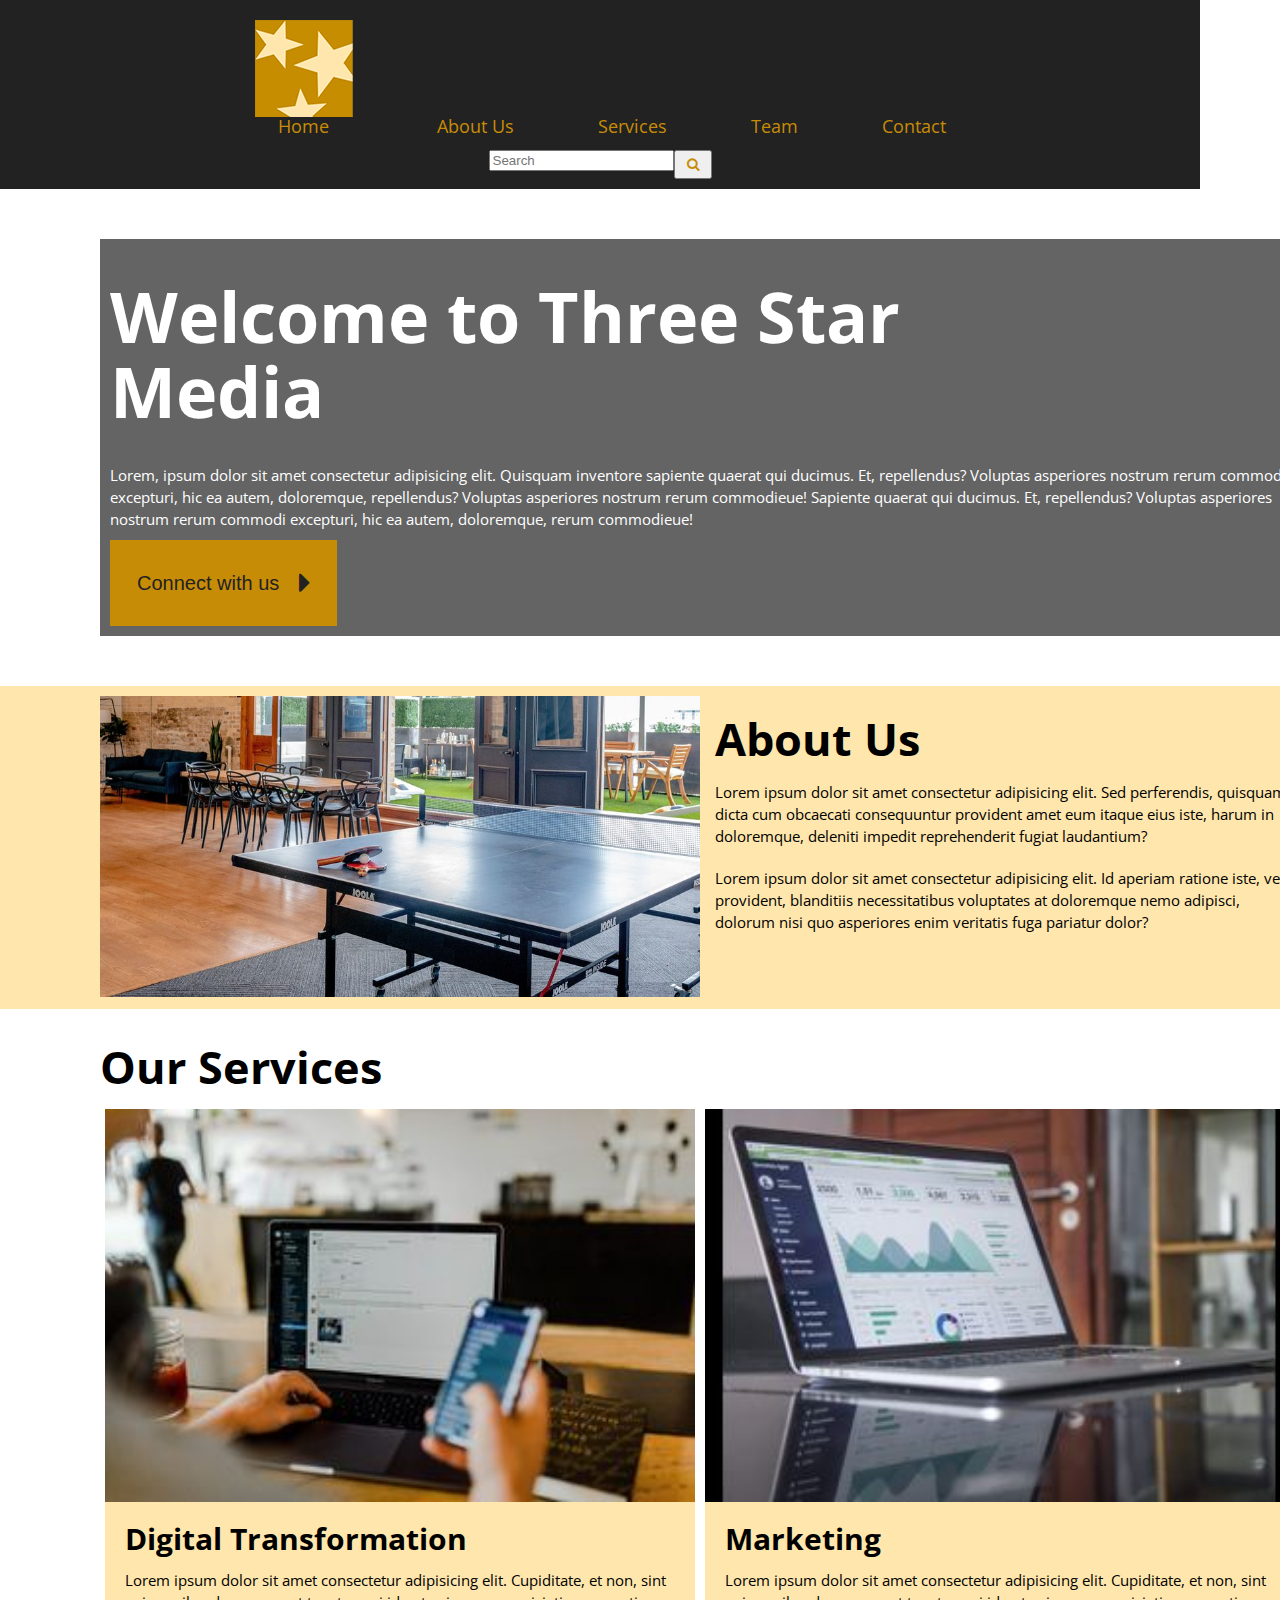
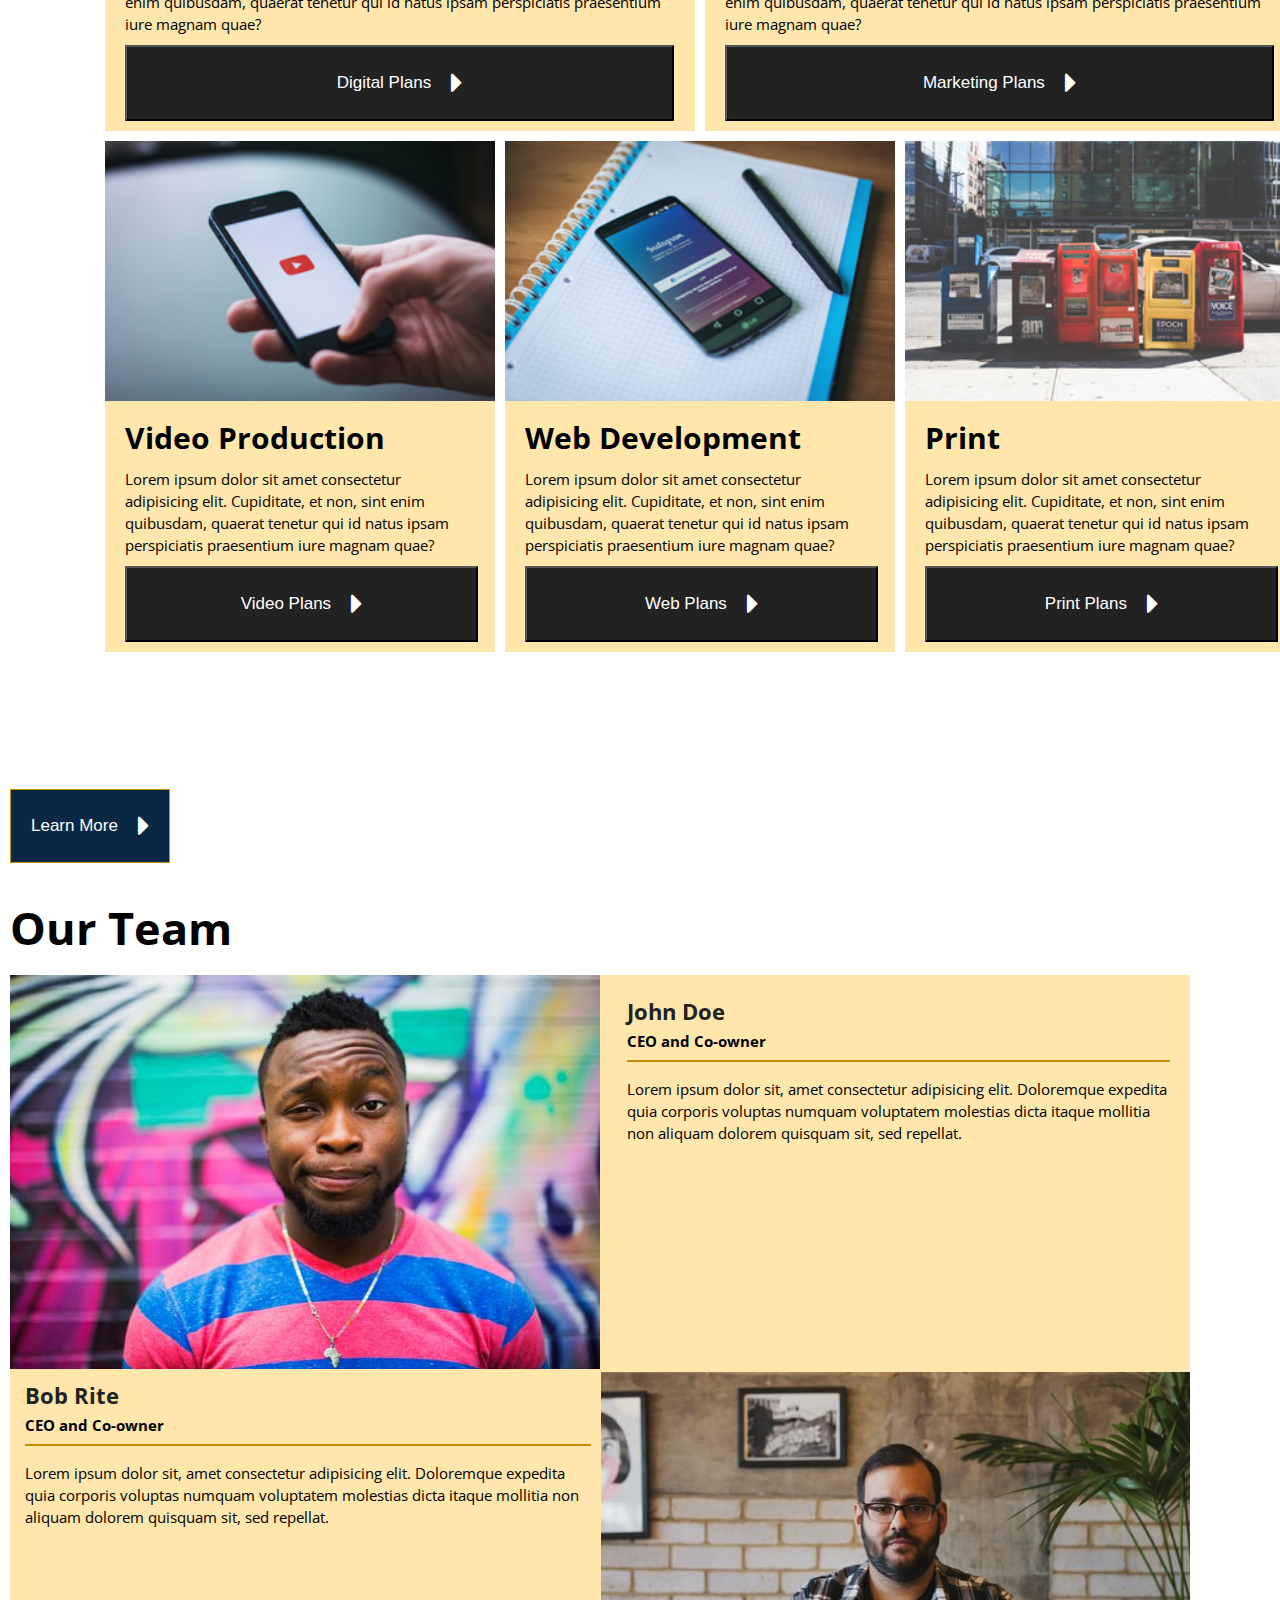
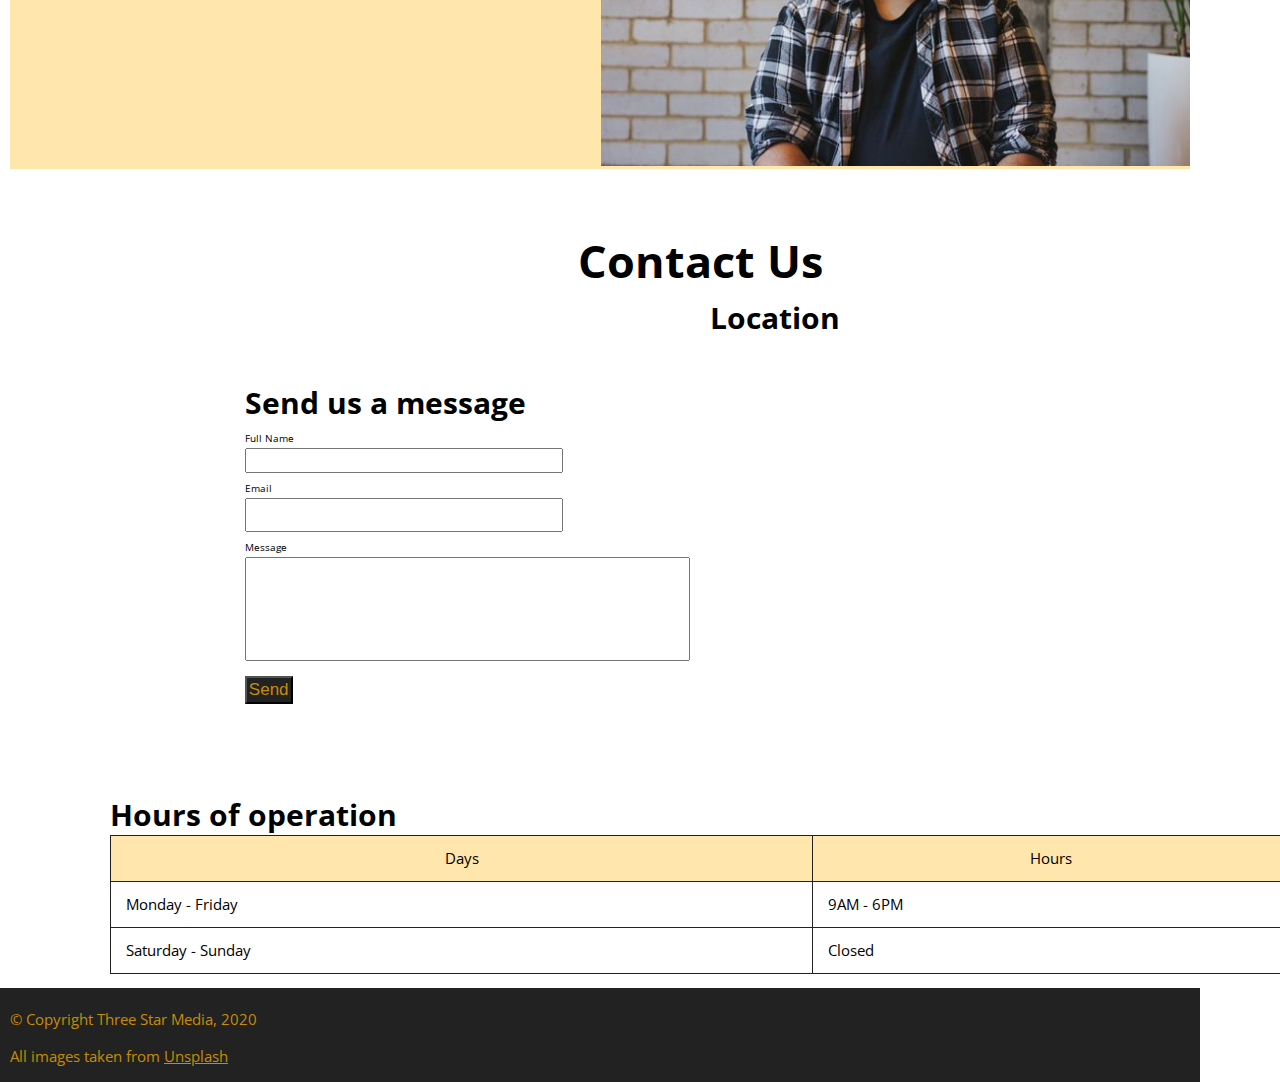
==== commit 63feab38: "adds comments to main.css" ====
--- a/final-project/index.html
+++ b/final-project/index.html
@@ -173,8 +173,8 @@
                 </div>
                     
                 <div class="john">
-                    <div class="john-image">
-                        <img src="images/john.jpg" alt="photo of John Doe">
+                    <div>
+                        <img src="images/john.jpg" alt="photo of John Doe" class="john-image">
                     </div>
                     <div class="john-text teampadding">
                         <h4 class="name">John Doe</h4>
@@ -185,8 +185,8 @@
                 </div>
 
                 <div class="bob">
-                    <div class="bob-image">
-                        <img src="images/bob.jpg" alt="photo of Bob Rite">
+                    <div>
+                        <img src="images/bob.jpg" alt="photo of Bob Rite" class="bob-image">
                     </div>
                     <div id="backcolorteam" class="bob-text teampadding">
                         <h4 class=name>Bob Rite</h4>
--- a/final-project/css/main.css
+++ b/final-project/css/main.css
@@ -1,23 +1,28 @@
+/* Sets width of site content */
 html {
     max-width: 1200px;
 }
 
+/* Sets background color and font of site */
 body {
     background-color: white;
     font-family: 'Open Sans', sans-serif;
 }
 
+/* Centers and colours navbar */
 .navbar {
     background-color: #222;
     text-align: center;
     padding: 10px;
 }
 
+/* Sizes logo */
 #logo {
     display: block;
     width: 15%;
 }
 
+/* Styles navbar buttons */
 .navitem {
     text-decoration: none;
     color: #c78c06;
@@ -27,15 +32,22 @@
     font-size: 12px;
 }
 
+a:hover, a:active {
+    background-color: #c78c06;
+    color: #222;
+}
+
 .padnav {
     padding-top: 15px;
 }
 
+/* Styles search icon */
 .fa-search {
     padding: 5px;
     color: #c78c06;
 }
 
+/* Styles and aligns search bar */
 .searchstyle {
     background-color: #222;
     display: inline-block;
@@ -47,11 +59,7 @@
     justify-content: center;
 }
 
-a:hover, a:active {
-    background-color: #c78c06;
-    color: #222;
-}
-
+/* Sets font styles for site headings */
 h1 {
     font-size: 50px;
     font-weight: bold;
@@ -86,6 +94,7 @@
     font-size: 10px;;
 }
 
+/* Embeds background image and sizes */
 .welcome {
     width: 100%;
     height: 100%;
@@ -95,6 +104,7 @@
     padding-bottom: 50px;
 }
 
+/* Layers text on background image with opacity */
 .welcometext {
     padding-top: 40px;
     padding-bottom: 10px;
@@ -115,6 +125,7 @@
     padding-bottom: 10px;
 }
 
+/* Styles connect button */
 #connectbutton {
     background-color: #c78c06;
     border-style: none;
@@ -126,19 +137,11 @@
     padding: 20px;
 }
 
+/* Sizes and styles About section */
 .about {
     width: 100%;
     padding: 10px;
     background-color: #ffe6ac;
-}
-
-.about-image {
-    grid-area: welcomeimage;
-    width: 100%;
-}
-
-.about-text {
-    grid-area: abouttext;
 }
 
 .abouttitle {
@@ -154,6 +157,17 @@
     padding-bottom: 20px;
 }
 
+/* States grid area names for desktop media query grid */
+.about-image {
+    grid-area: welcomeimage;
+    width: 100%;
+}
+
+.about-text {
+    grid-area: abouttext;
+}
+
+/* Aligns Sevices section  */
 .services {
     margin: 20px;
 }
@@ -164,11 +178,13 @@
     grid-area: servicestitle;
 }
 
+/* Styles all service buttons */
 .transformation, .marketing, .video, .webdev, .print {
     background-color: #ffe6ac;
     margin-bottom: 10px;
 }
 
+/* States grid area names for desktop media query grid */
 .transformation {
     grid-area: transformation;
 }
@@ -189,6 +205,7 @@
     grid-area: print;
 }
 
+/* Spaces and aligns Services */
 .servicespadding {
     padding-left: 10px;
     padding-right: 10px;
@@ -204,10 +221,12 @@
     align-items: center;
 }
 
+/* Fills container with image */
 .serviceimage {
     width: 100%;
 }
 
+/* Spaces elements in sevice cards*/
 .servicetitle {
     padding-top: 20px;
     padding-bottom: 15px;
@@ -225,11 +244,13 @@
     color: white;
 }
 
+/* Sizes button arrows */
 .fa-caret-right {
     padding-left: 15px;
     font-size: 25px;
 }
 
+/* Adds background image and size to Vision section */
 .vision-content {
     width: 100%;
     height: 100%;
@@ -247,6 +268,7 @@
     padding-bottom: 15px;
 }
 
+/* Changes color of "Learn More" button */
 #learnmore {
     border: #c78c06 1px solid;
     background-color: #0A2844;
@@ -257,6 +279,7 @@
     padding-bottom: 12px;
 }
 
+/* Spaces and sizes Our Team section */
 .teampadding {
     padding-left: 10px;
     padding-right: 10px;
@@ -292,6 +315,7 @@
 .bobtext {
     grid-area: bobtext;
 }
+
 .name {
     padding-top: 15px;
     padding-bottom: 8px;
@@ -312,11 +336,13 @@
     font-size: 10px;
 }
 
+/* Aligns and assigns main "Contact Us" heading */
 .contact-title {
     padding-top: 40px;
     grid-area: contactustitle;
 }
 
+/* Spaces and sizes contact form */
 .message-form {
     grid-area: messageform;
 }
@@ -349,11 +375,13 @@
     justify-content: left;
 }
 
+/* Removes textarea resize tool */
 textarea {
     padding: 50pt;
     resize: none;
 }
 
+/* Spaces and assigns hours section, location, and footer */
 .hours {
     grid-area: hours;
 }
@@ -367,6 +395,7 @@
     grid-area: location;
 }
 
+/* Styles Hours table */
 caption {
     text-align: left;
 }
@@ -390,10 +419,12 @@
     text-align: left;
 }
 
+/* Sizes Google Maps embed */
 .map {
     width: 100%;
 }
 
+/* Styles footer with color and sizing */
 footer {
     background-color: #222;
     color: #c78c06;
@@ -409,16 +440,19 @@
     padding-bottom: 15px;
 }
 
+/* Removes link coloration */
 #unsplashlink {
     color: #c78c06;
 }
 
+/* Media query for desktop */
 @media screen and (min-width:760px) {
     #logo {
         width: 100%;
         justify-content: left;
     }
 
+    /* Spaces out navbar buttons */
     .navitem {
         font-size: 18px;
         padding-left: 20px;
@@ -435,6 +469,7 @@
         padding-right: 20px;
     }
 
+    /* Sets heading sizes and color for desktop site */
     h1 {
         font-size: 70px;
         font-weight: bold;
@@ -457,6 +492,7 @@
         color: #222;
     }
 
+    /* Resizes text larger for desktop */
     #messagetitle, #locationtitle, caption {
         font-size: 30px;
     }
@@ -466,10 +502,6 @@
         font-size: 15px;;
     }
 
-    /* .backgroundimg {
-        max-width: 1200px;
-    } */
-
     .welcometext {
         margin-left: 100px;
         margin-right: 100px;
@@ -495,6 +527,7 @@
         padding-left: 15px;
     }
 
+    /* Arranges About elements in a grid */
     .about {
         margin: auto;
         display: grid;
@@ -506,10 +539,12 @@
         ;
     }
 
+    /* Creates space between cards */
     .transformation, .marketing, .video, .webdev, .print {
         margin: 5px;
     }
 
+    /* Arranges service elements in a grid */
     .services {
         margin-left: 100px;
         margin-right: 100px;
@@ -524,6 +559,7 @@
         ;
     }
 
+    /* Adjusts padding for desktop */
     .servicep {
         padding-left: 20px;
     }
@@ -548,8 +584,9 @@
     /* html, body {
         background-size: 100%;
         width: 100%;
-    } */
-
+     (Meant to stretch all elements across 1200px, but didn't work} */
+
+    /* Styles Teams with flex and float */
     #backcolorteam {
         background-color: #ffe6ac;
         height: 400px;
@@ -559,7 +596,7 @@
     .john-image {
         display: flex;
         float: left;
-        width: 20%;
+        width: 50%;
     }
 
     .john-text {
@@ -574,8 +611,8 @@
 
     .bob-image {
         float: right;
-        width: 49.2%;
-        transform: translateY(221px);
+        width: 50%;
+        transform: translateY(218px);
         padding-bottom: 280px;
         overflow: hidden;
     }
@@ -603,7 +640,7 @@
         ;
     } */
 
-
+/* Arranges Contact Us from in grid */
     .strip {
         margin-left: 100px;
         margin-right: 100px;
